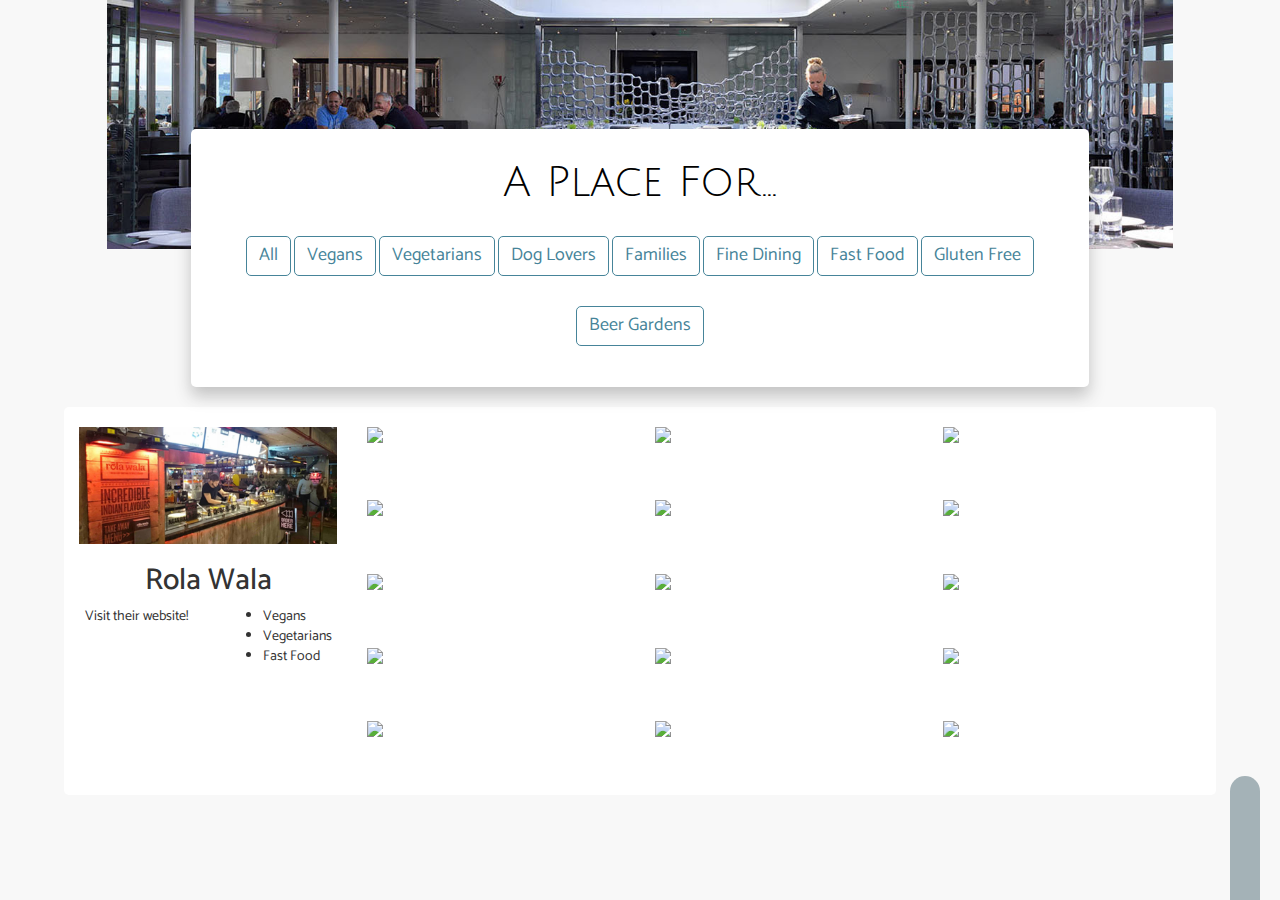
==== main/index.html @ 4780c913 "fitler added to home page, images and styles" ====
<!DOCTYPE html>
<html>

<head>
  <title>Index</title>
  <meta charset="utf-8">
  <meta name="viewport" content="width=device-width, initial-scale=1.0">
  <script src="https://code.jquery.com/jquery-3.3.1.min.js" integrity="sha256-FgpCb/KJQlLNfOu91ta32o/NMZxltwRo8QtmkMRdAu8=" crossorigin="anonymous"></script>
  <script src="https://unpkg.com/isotope-layout@3/dist/isotope.pkgd.min.js"></script>

  <link rel="stylesheet" href="https://maxcdn.bootstrapcdn.com/bootstrap/3.3.7/css/bootstrap.min.css" integrity="sha384-BVYiiSIFeK1dGmJRAkycuHAHRg32OmUcww7on3RYdg4Va+PmSTsz/K68vbdEjh4u" crossorigin="anonymous">
  <!-- Latest compiled and minified CSS -->
  <link rel="stylesheet" href="https://maxcdn.bootstrapcdn.com/bootstrap/3.3.7/css/bootstrap.min.css" integrity="sha384-BVYiiSIFeK1dGmJRAkycuHAHRg32OmUcww7on3RYdg4Va+PmSTsz/K68vbdEjh4u" crossorigin="anonymous">
  <!-- Latest compiled and minified JavaScript -->
  <script src="https://maxcdn.bootstrapcdn.com/bootstrap/3.3.7/js/bootstrap.min.js" integrity="sha384-Tc5IQib027qvyjSMfHjOMaLkfuWVxZxUPnCJA7l2mCWNIpG9mGCD8wGNIcPD7Txa" crossorigin="anonymous"></script>
  <link rel="stylesheet" href="https://use.fontawesome.com/releases/v5.0.13/css/all.css" integrity="sha384-DNOHZ68U8hZfKXOrtjWvjxusGo9WQnrNx2sqG0tfsghAvtVlRW3tvkXWZh58N9jp" crossorigin="anonymous">
  <link href="https://fonts.googleapis.com/css?family=Catamaran" rel="stylesheet">
  <link href="https://fonts.googleapis.com/css?family=Julius+Sans+One" rel="stylesheet">
  <script src="script.js"></script>
  <link rel="stylesheet" type="text/css" href="stylesheet.css">
</head>

<body>

  <div id="mySidenav" class="sidenav">
    <a href="javascript:void(0)" class="closebtn" onclick="closeNav()"><i class="fas fa-times"></i></a>
    <a href="index.html">Home</a>
    <a href="about.html">About</a>
    <a href="contact.html">Contact</a>
  </div>

  <span class="hamburger" onclick="openNav()"><i class="fas fa-bars"></i></span>

  <div class="container container-change">
    <div class="header">
      <img class="center-block header-img img-responsive" src="images/header2.jpg" alt="placeholder">
      <div class="overlay">
        <h1>A Place For...</h1>
        <div class="btn-group">
          <button id="button-styling" type="button" class="btn btn-default dropdown-toggle" data-toggle="dropdown" aria-haspopup="true" aria-expanded="false">
    Filters <span class="caret"></span>
  </button>
          <div class="dropdown-menu">
            <button class="btn btn-default filter-button" data-filter="all">All</button>
            <button class="btn btn-default filter-button" data-filter="vegans">Vegans</button>
            <button class="btn btn-default filter-button" data-filter="vegetarians">Vegetarians</button>
            <button class="btn btn-default filter-button" data-filter="dog-lovers">Dog Lovers</button>
            <button class="btn btn-default filter-button" data-filter="families">Families</button>
            <button class="btn btn-default filter-button" data-filter="fine-dining">Fine Dining</button>
            <button class="btn btn-default filter-button" data-filter="fast-food">Fast Food</button>
            <button class="btn btn-default filter-button" data-filter="gluten-free">Gluten Free</button>
            <button class="btn btn-default filter-button" data-filter="beer-gardens">Beer Gardens</button>
          </div>
        </div>
        <div class="desktop-filter">
          <button class="btn btn-default filter-button" data-filter="all">All</button>
          <button class="btn btn-default filter-button" data-filter="vegans">Vegans</button>
          <button class="btn btn-default filter-button" data-filter="vegetarians">Vegetarians</button>
          <button class="btn btn-default filter-button" data-filter="dog-lovers">Dog Lovers</button>
          <button class="btn btn-default filter-button" data-filter="families">Families</button>
          <button class="btn btn-default filter-button" data-filter="fine-dining">Fine Dining</button>
          <button class="btn btn-default filter-button" data-filter="fast-food">Fast Food</button>
          <button class="btn btn-default filter-button" data-filter="gluten-free">Gluten Free</button>
          <button class="btn btn-default filter-button" data-filter="beer-gardens">Beer Gardens</button>
        </div>
      </div>
    </div>
  </div>
  <div class="container filter-gallery">
    <div class="row">
      <br/>
      <div class="gallery_product col-lg-3 col-md-3 col-sm-4 filter vegans vegetarians fast-food">
        <img src="images/image-size-test.jpg" class="img-responsive">
        <div class="row">
          <div class="col-md-12">
            <h2 class="text-center">Rola Wala</h2>
          </div>
        </div>
        <div class="row">
          <div class="col-md-6 col-xs-6 text-center restuarant-link">
            <p>
              Visit their website!
            </p>
            <a href="#">
                <i class="fas fa-external-link-alt"></i>
              </a>
          </div>
          <div class="col-md-6 col-xs-6">
            <ul>
              <li>
                Vegans
              </li>
              <li>
                Vegetarians
              </li>
              <li>
                Fast Food
              </li>
            </ul>
          </div>
        </div>
      </div>

      <div class="gallery_product col-lg-3 col-md-3 col-sm-4 filter vegetarians">
        <img src="http://fakeimg.pl/365x365/" class="img-responsive">
      </div>

      <div class="gallery_product col-lg-3 col-md-3 col-sm-4 col-xs-12 filter dog-lovers">
        <img src="http://fakeimg.pl/365x365/" class="img-responsive">
      </div>

      <div class="gallery_product col-lg-3 col-md-3 col-sm-4 col-xs-12 filter families">
        <img src="http://fakeimg.pl/365x365/" class="img-responsive">
      </div>

      <div class="gallery_product col-lg-3 col-md-3 col-sm-4 col-xs-12 filter fine-dining">
        <img src="http://fakeimg.pl/365x365/" class="img-responsive">
      </div>

      <div class="gallery_product col-lg-3 col-md-3 col-sm-4 col-xs-12 filter fast-food">
        <img src="http://fakeimg.pl/365x365/" class="img-responsive">
      </div>

      <div class="gallery_product col-lg-3 col-md-3 col-sm-4 col-xs-12 filter gluten-free">
        <img src="http://fakeimg.pl/365x365/" class="img-responsive">
      </div>

      <div class="gallery_product col-lg-3 col-md-3 col-sm-4 col-xs-12 filter beer-gardens">
        <img src="http://fakeimg.pl/365x365/" class="img-responsive">
      </div>

      <div class="gallery_product col-lg-3 col-md-3 col-sm-4 col-xs-12 filter vegans">
        <img src="http://fakeimg.pl/365x365/" class="img-responsive">
      </div>

      <div class="gallery_product col-lg-3 col-md-3 col-sm-4 col-xs-12 filter vegetarians">
        <img src="http://fakeimg.pl/365x365/" class="img-responsive">
      </div>

      <div class="gallery_product col-lg-3 col-md-3 col-sm-4 col-xs-12 filter dog-lovers">
        <img src="http://fakeimg.pl/365x365/" class="img-responsive">
      </div>

      <div class="gallery_product col-lg-3 col-md-3 col-sm-4 col-xs-12 filter families">
        <img src="http://fakeimg.pl/365x365/" class="img-responsive">
      </div>

      <div class="gallery_product col-lg-3 col-md-3 col-sm-4 col-xs-12 filter fine-dining">
        <img src="http://fakeimg.pl/365x365/" class="img-responsive">
      </div>

      <div class="gallery_product col-lg-3 col-md-3 col-sm-4 col-xs-12 filter fast-food">
        <img src="http://fakeimg.pl/365x365/" class="img-responsive">
      </div>

      <div class="gallery_product col-lg-3 col-md-3 col-sm-4 col-xs-12 filter gluten-free">
        <img src="http://fakeimg.pl/365x365/" class="img-responsive">
      </div>

      <div class="gallery_product col-lg-3 col-md-3 col-sm-4 col-xs-12 filter beer-gardens">
        <img src="http://fakeimg.pl/365x365/" class="img-responsive">
      </div>
    </div>
  </div>
  </section>

  <footer>
    <div class="container">
      <div class="row">
        <div class="text-center">
          <a href="#" id="facebook" class="fab fa-facebook-square"></a>
          <br>
          <a href="#" id="twitter" class="fab fa-twitter-square"></a>
          <br>
          <a href="#" id="instagram" class="fab fa-instagram"></a>
        </div>
      </div>
    </div>
  </footer>

  <script>
    function openNav() {
      document.getElementById("mySidenav").style.width = "200px";
    }

    function closeNav() {
      document.getElementById("mySidenav").style.width = "0";
    }
  </script>
</body>

</html>
---- main/stylesheet.css ----
/* Slide in navigation*/

.hamburger {
  font-size: 40px;
  cursor: pointer;
  position: fixed;
  top: 30px;
  left: 30px;
  z-index: 1;
}

.sidenav {
  height: 100%;
  width: 0;
  position: fixed;
  z-index: 2;
  top: 0;
  left: 0;
  background-color: #468499;
  overflow-x: hidden;
  transition: 0.5s;
  padding-top: 60px;
}

.sidenav a {
  padding: 8px 8px 8px 32px;
  text-decoration: none;
  font-size: 25px;
  color: white;
  display: block;
  transition: 0.3s;
}

.sidenav a:hover {
  color: #f1f1f1;
}

.sidenav .closebtn {
  position: absolute;
  top: 0;
  right: 25px;
  font-size: 36px;
  margin-left: 50px;
}

@media screen and (max-height: 450px) {
  .sidenav {
    padding-top: 15px;
  }
  .sidenav a {
    font-size: 18px;
  }
}

/* Slide in navigation*/

/* Header */

.header img {
  width: 95%;
  height: auto;
}

.header h1 {
  font-size: 3em;
  font-family: 'Julius Sans One', sans-serif;
}

.header {
  position: relative;
  text-align: center;
}

.overlay {
  position: relative;
  bottom: 120px;
  left: 0;
  right: 0;
  margin: auto;
  background-color: white;
  width: 80%;
  max-width: 100%;
  padding: 1% 0;
  border-radius: 5px;
  -webkit-box-shadow: 0px 9px 16px 0px rgba(50, 50, 50, 0.27);
  -moz-box-shadow: 0px 9px 16px 0px rgba(50, 50, 50, 0.27);
  box-shadow: 0px 9px 16px 0px rgba(50, 50, 50, 0.27);
}

/* .dropbtn {
  display: none;
} */

/* Header */

/* Footer */

footer a {
  font-size: 28px;
  color: white;
  padding: 5px;
}

footer #facebook:hover {
  color: #3B5998;
  text-decoration: none;
}

footer #twitter:hover {
  color: #1dcaff;
  text-decoration: none;
}

footer #instagram:hover {
  color: #8a3ab9;
  text-decoration: none;
}

footer {
  padding-top: 4px;
  position: fixed;
  right: 20px;
  margin: auto;
  bottom: 0;
  /* width: 40px; */
  background-color: #a4b2b7;
  color: white;
  text-align: center;
  border-top-left-radius: 50px;
  border-top-right-radius: 50px;
  ;
}

/* Footer */

* {
  font-family: 'Catamaran', sans-serif;
}

body {
  background-color: #f8f8f8;
}

.filter-gallery {
  background-color: white;
}

h1 {
  color: black;
}

/* Filter system */

.filter-gallery {
  margin-top: -100px;
  border-radius: 5px;
}

.filter-button {
  font-size: 18px;
  border: 1px solid #468499;
  border-radius: 5px;
  text-align: center;
  color: #468499;
  margin-bottom: 30px;
}

.filter-button:hover {
  font-size: 18px;
  border: 1px solid #468499;
  border-radius: 5px;
  text-align: center;
  color: #ffffff;
  background-color: #468499;
}

.btn-default:active .filter-button:active {
  background-color: #468499;
  color: white;
}

.port-image {
  width: 100%;
}

.gallery_product {
  margin-bottom: 5%;
}

.restuarant-link i {
  font-size: 30px;
}

.restuarant-link i {
  color: #468499;
}

/* Filter system */

.container {
  width: 90% !important;
}

.dropdown-toggle, .dropdown-menu {
  display: none;
}

/* Media Queries */

@media only screen and (max-width: 950px) {
  .header img {
    display: none;
  }
  .hamburger{
    color:  #468499;
  }
  .overlay {
    width: 100%;
    display: block;
    bottom: 0;
    padding: 0;
    padding-top: 1%;
  }
  .container-change {
    width: 100% !important;
    margin: 0;
    padding: 0;
  }
  .filter-gallery {
    margin-top: 0;
  }
  .desktop-filter {
    display: none;
  }
  .dropdown-toggle {
    display: block;
  }
  .dropdown-menu {
    position: absolute;
    top: 100%;
    z-index: 1000;
    display: none;
    float: left;
    width: 100%;
    padding: 5px 0;
    font-size: 14px;
    text-align: left;
    list-style: none;
    background-color: #fff;
    -webkit-background-clip: padding-box;
    background-clip: padding-box;
    border-radius: 4px;

  }
}
  /* Media Queries */
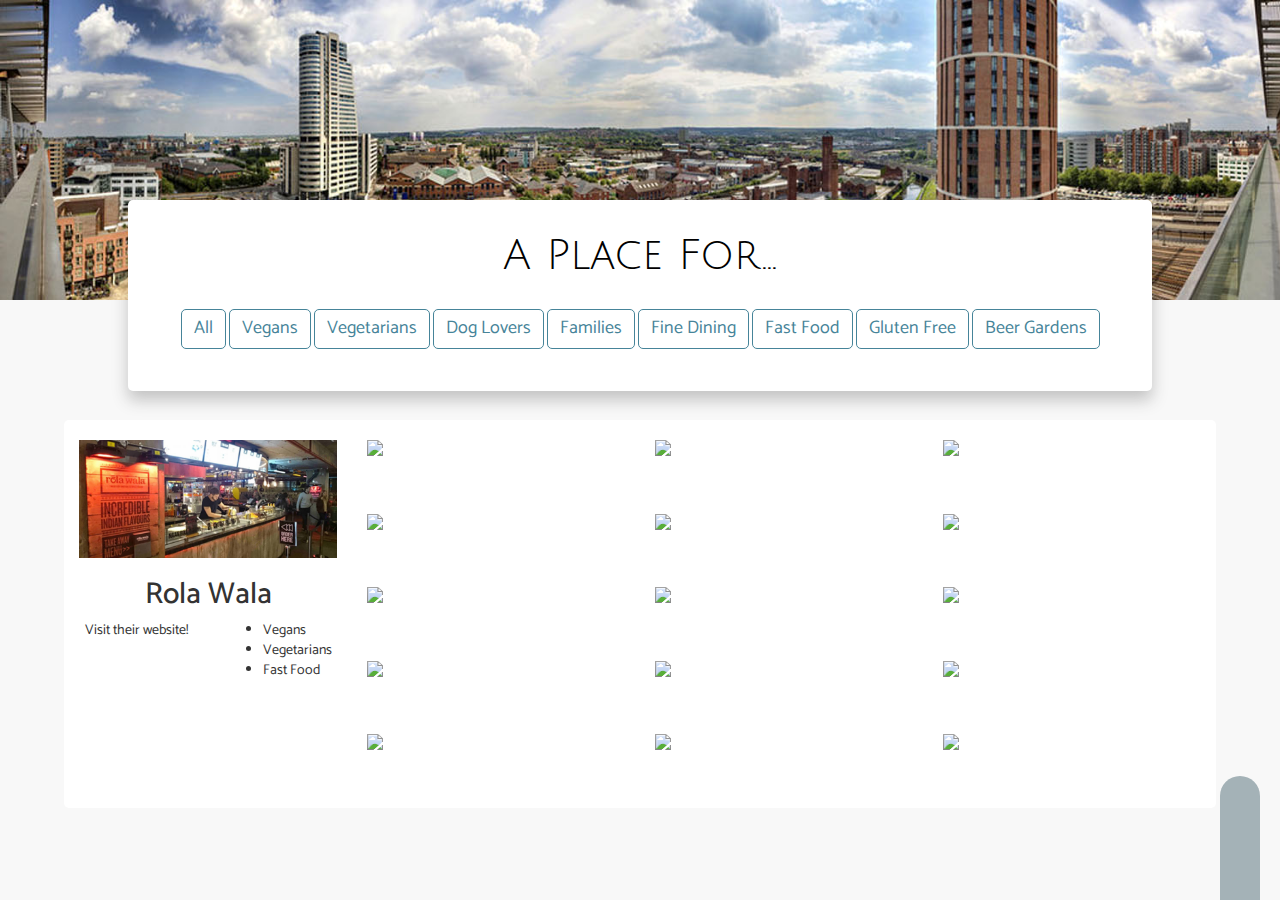
==== commit 78569d09: "contact page changes and header change" ====
--- a/main/index.html
+++ b/main/index.html
@@ -6,8 +6,6 @@
   <meta charset="utf-8">
   <meta name="viewport" content="width=device-width, initial-scale=1.0">
   <script src="https://code.jquery.com/jquery-3.3.1.min.js" integrity="sha256-FgpCb/KJQlLNfOu91ta32o/NMZxltwRo8QtmkMRdAu8=" crossorigin="anonymous"></script>
-  <script src="https://unpkg.com/isotope-layout@3/dist/isotope.pkgd.min.js"></script>
-
   <link rel="stylesheet" href="https://maxcdn.bootstrapcdn.com/bootstrap/3.3.7/css/bootstrap.min.css" integrity="sha384-BVYiiSIFeK1dGmJRAkycuHAHRg32OmUcww7on3RYdg4Va+PmSTsz/K68vbdEjh4u" crossorigin="anonymous">
   <!-- Latest compiled and minified CSS -->
   <link rel="stylesheet" href="https://maxcdn.bootstrapcdn.com/bootstrap/3.3.7/css/bootstrap.min.css" integrity="sha384-BVYiiSIFeK1dGmJRAkycuHAHRg32OmUcww7on3RYdg4Va+PmSTsz/K68vbdEjh4u" crossorigin="anonymous">
@@ -31,9 +29,8 @@
 
   <span class="hamburger" onclick="openNav()"><i class="fas fa-bars"></i></span>
 
-  <div class="container container-change">
     <div class="header">
-      <img class="center-block header-img img-responsive" src="images/header2.jpg" alt="placeholder">
+      <!-- <img class="center-block header-img img-responsive" src="images/header.jpg" alt="placeholder"> -->
       <div class="overlay">
         <h1>A Place For...</h1>
         <div class="btn-group">
@@ -65,8 +62,8 @@
         </div>
       </div>
     </div>
-  </div>
-  <div class="container filter-gallery">
+
+  <div class="container filter-gallery container-main">
     <div class="row">
       <br/>
       <div class="gallery_product col-lg-3 col-md-3 col-sm-4 filter vegans vegetarians fast-food">
--- a/main/stylesheet.css
+++ b/main/stylesheet.css
@@ -7,6 +7,7 @@
   top: 30px;
   left: 30px;
   z-index: 1;
+  color: white;
 }
 
 .sidenav {
@@ -52,14 +53,18 @@
   }
 }
 
+.dropdown-toggle, .dropdown-menu {
+  display: none;
+}
+
 /* Slide in navigation*/
 
 /* Header */
 
-.header img {
-  width: 95%;
+/* .header img {
+  width: 100%;
   height: auto;
-}
+} */
 
 .header h1 {
   font-size: 3em;
@@ -69,11 +74,15 @@
 .header {
   position: relative;
   text-align: center;
+  background-image: url("images/header.jpg");
+  background-repeat: no-repeat;
+  background-size: cover;
+  height: 300px;
 }
 
 .overlay {
   position: relative;
-  bottom: 120px;
+  top: 200px;
   left: 0;
   right: 0;
   margin: auto;
@@ -122,7 +131,7 @@
   right: 20px;
   margin: auto;
   bottom: 0;
-  /* width: 40px; */
+  width: 40px !important;
   background-color: #a4b2b7;
   color: white;
   text-align: center;
@@ -141,19 +150,16 @@
   background-color: #f8f8f8;
 }
 
-.filter-gallery {
-  background-color: white;
-}
-
 h1 {
   color: black;
 }
 
 /* Filter system */
 
-.filter-gallery {
-  margin-top: -100px;
-  border-radius: 5px;
+.container-main {
+  margin-top: 120px;
+  border-radius: 5px;
+    background-color: white;
 }
 
 .filter-button {
@@ -201,23 +207,51 @@
   width: 90% !important;
 }
 
-.dropdown-toggle, .dropdown-menu {
-  display: none;
-}
+/*  contact page */
+.map-container {
+	height: 0;
+	overflow: hidden;
+	padding-bottom: 60%; /* aspect ratio */
+	position: relative;
+}
+
+.googlemap {
+	border: 0;
+	height: 100%;
+	left: 0;
+	position: absolute;
+	top: 0;
+	width: 100%;
+}
+
+.contact-details .fas {
+  font-size: 5em;
+  color: #468499;
+}
+
+.contact-details p{
+  font-size: 1.5em;
+}
+/* contact page */
 
 /* Media Queries */
 
 @media only screen and (max-width: 950px) {
-  .header img {
-    display: none;
-  }
-  .hamburger{
-    color:  #468499;
-  }
+  .container-main {
+    margin-top: -150px;
+    border-radius: 5px;
+  }
+  .hamburger {
+    color: #468499;
+  }
+  .header {
+   background-image: none;
+   }
   .overlay {
     width: 100%;
     display: block;
     bottom: 0;
+    top: 0;
     padding: 0;
     padding-top: 1%;
   }
@@ -225,9 +259,6 @@
     width: 100% !important;
     margin: 0;
     padding: 0;
-  }
-  .filter-gallery {
-    margin-top: 0;
   }
   .desktop-filter {
     display: none;
@@ -253,4 +284,10 @@
 
   }
 }
+
+.container-change {
+  width: 100% !important;
+  margin: 0;
+  padding: 0;
+}
   /* Media Queries */
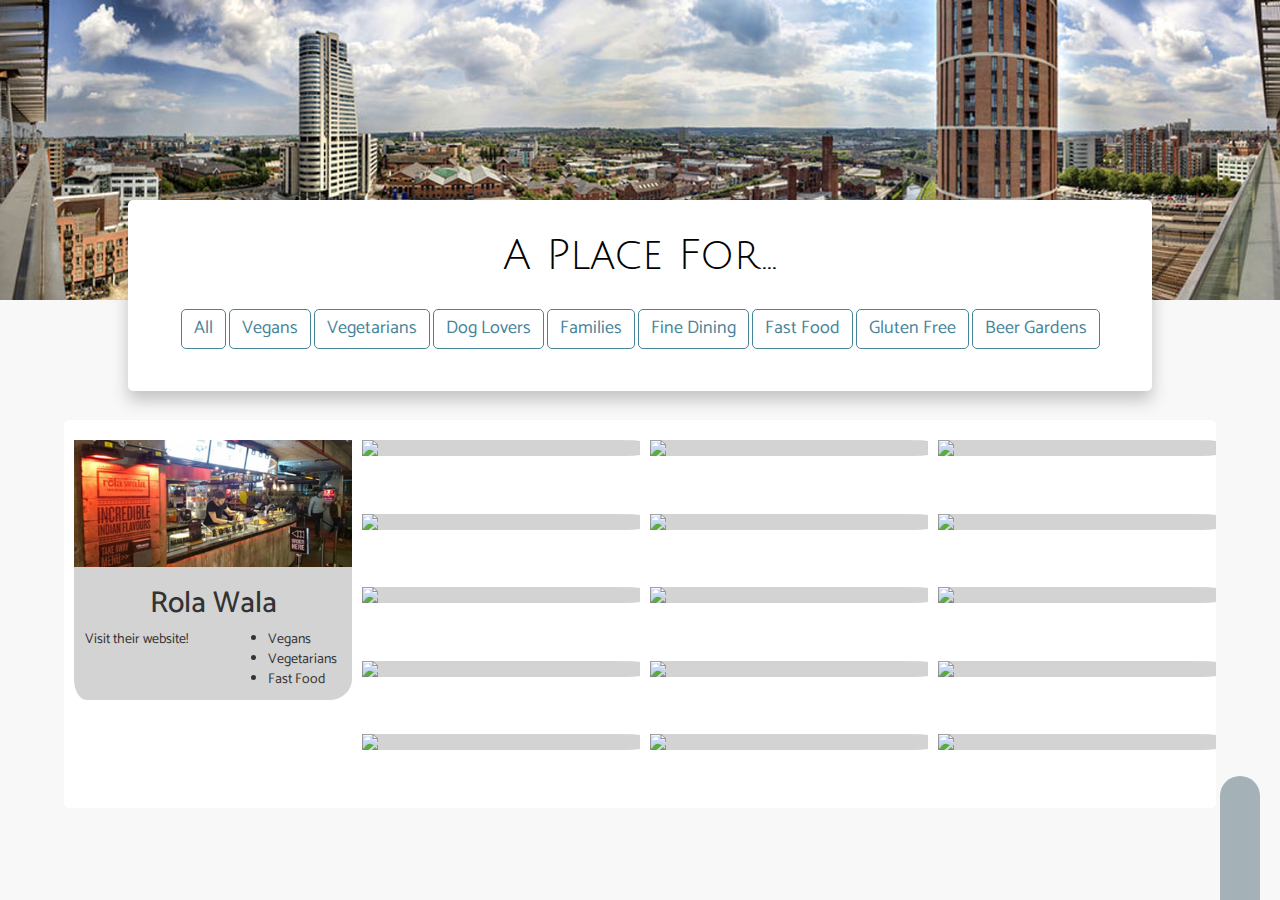
==== commit 28f035ec: "semantic HTML, styles add, js moved" ====
--- a/main/index.html
+++ b/main/index.html
@@ -20,23 +20,26 @@
 
 <body>
 
-  <div id="mySidenav" class="sidenav">
-    <a href="javascript:void(0)" class="closebtn" onclick="closeNav()"><i class="fas fa-times"></i></a>
-    <a href="index.html">Home</a>
-    <a href="about.html">About</a>
-    <a href="contact.html">Contact</a>
-  </div>
+  <nav>
+    <div id="mySidenav" class="sidenav">
+      <a href="javascript:void(0)" class="closebtn" onclick="closeNav()"><i class="fas fa-times"></i></a>
+      <a href="index.html">Home</a>
+      <a href="about.html">About</a>
+      <a href="contact.html">Contact</a>
+    </div>
 
-  <span class="hamburger" onclick="openNav()"><i class="fas fa-bars"></i></span>
+    <span class="hamburger" onclick="openNav()"><i class="fas fa-bars"></i></span>
+  </nav>
 
+<header>
     <div class="header">
       <!-- <img class="center-block header-img img-responsive" src="images/header.jpg" alt="placeholder"> -->
       <div class="overlay">
         <h1>A Place For...</h1>
-        <div class="btn-group">
+        <div class="btn-group" id="btn-override">
           <button id="button-styling" type="button" class="btn btn-default dropdown-toggle" data-toggle="dropdown" aria-haspopup="true" aria-expanded="false">
     Filters <span class="caret"></span>
-  </button>
+          </button>
           <div class="dropdown-menu">
             <button class="btn btn-default filter-button" data-filter="all">All</button>
             <button class="btn btn-default filter-button" data-filter="vegans">Vegans</button>
@@ -62,7 +65,9 @@
         </div>
       </div>
     </div>
+  </header>
 
+  <section>
   <div class="container filter-gallery container-main">
     <div class="row">
       <br/>
@@ -175,15 +180,6 @@
     </div>
   </footer>
 
-  <script>
-    function openNav() {
-      document.getElementById("mySidenav").style.width = "200px";
-    }
-
-    function closeNav() {
-      document.getElementById("mySidenav").style.width = "0";
-    }
-  </script>
 </body>
 
 </html>
--- a/main/stylesheet.css
+++ b/main/stylesheet.css
@@ -4,8 +4,8 @@
   font-size: 40px;
   cursor: pointer;
   position: fixed;
-  top: 30px;
-  left: 30px;
+  top: 40px;
+  left: 40px;
   z-index: 1;
   color: white;
 }
@@ -60,11 +60,6 @@
 /* Slide in navigation*/
 
 /* Header */
-
-/* .header img {
-  width: 100%;
-  height: auto;
-} */
 
 .header h1 {
   font-size: 3em;
@@ -96,9 +91,9 @@
   box-shadow: 0px 9px 16px 0px rgba(50, 50, 50, 0.27);
 }
 
-/* .dropbtn {
-  display: none;
-} */
+#btn-override{
+  position: static;
+}
 
 /* Header */
 
@@ -141,6 +136,11 @@
 }
 
 /* Footer */
+.container-change {
+  width: 100% !important;
+  margin: 0;
+  padding: 0;
+}
 
 * {
   font-family: 'Catamaran', sans-serif;
@@ -155,11 +155,29 @@
 }
 
 /* Filter system */
+
+.filter-gallery .row div {
+  border-radius: 8%;
+}
+
+.filter-gallery .gallery_product {
+  padding: 0;
+  margin-left: 0;
+  margin-right: 0;
+  border-left: 10px solid white;
+  background-color: #d3d3d3;
+}
+
+/* .filter-gallery .row.
+, .filter-gallery {
+  margin: 0;
+} */
 
 .container-main {
   margin-top: 120px;
   border-radius: 5px;
     background-color: white;
+    display: relative;
 }
 
 .filter-button {
@@ -191,6 +209,7 @@
 
 .gallery_product {
   margin-bottom: 5%;
+
 }
 
 .restuarant-link i {
@@ -238,11 +257,12 @@
 
 @media only screen and (max-width: 950px) {
   .container-main {
-    margin-top: -150px;
+    margin-top: -160px;
     border-radius: 5px;
   }
   .hamburger {
     color: #468499;
+    background-color: #fff;
   }
   .header {
    background-image: none;
@@ -285,9 +305,14 @@
   }
 }
 
-.container-change {
-  width: 100% !important;
-  margin: 0;
-  padding: 0;
-}
+@media only screen and (max-width: 410px) {
+  .header h1 {
+    font-size: 2em;
+  }
+  .hamburger {
+    top: 3.5%;
+    left: 5%;
+  }
+}
+
   /* Media Queries */
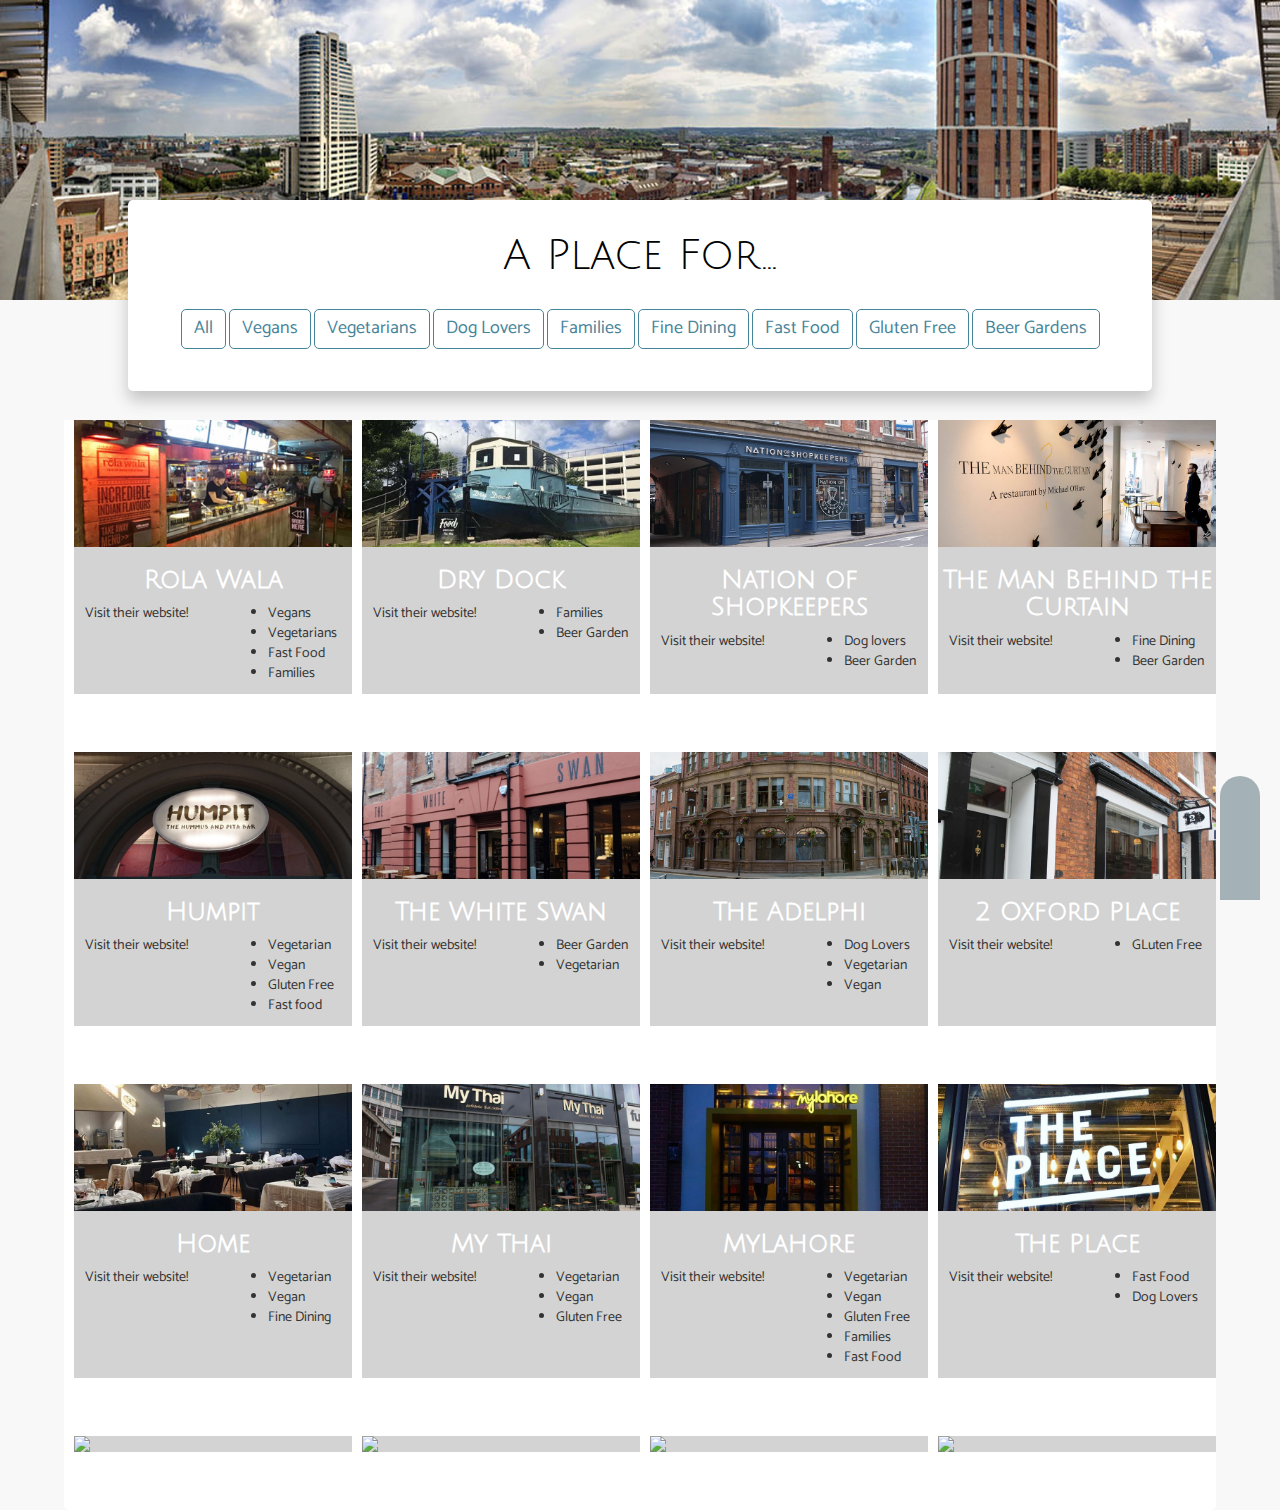
==== commit 853d96d5: "more content added to index filter and styles" ====
--- a/main/index.html
+++ b/main/index.html
@@ -40,7 +40,7 @@
           <button id="button-styling" type="button" class="btn btn-default dropdown-toggle" data-toggle="dropdown" aria-haspopup="true" aria-expanded="false">
     Filters <span class="caret"></span>
           </button>
-          <div class="dropdown-menu">
+          <div class="dropdown-menu text-center">
             <button class="btn btn-default filter-button" data-filter="all">All</button>
             <button class="btn btn-default filter-button" data-filter="vegans">Vegans</button>
             <button class="btn btn-default filter-button" data-filter="vegetarians">Vegetarians</button>
@@ -71,7 +71,7 @@
   <div class="container filter-gallery container-main">
     <div class="row">
       <br/>
-      <div class="gallery_product col-lg-3 col-md-3 col-sm-4 filter vegans vegetarians fast-food">
+      <div class="gallery_product col-lg-3 col-md-3 col-sm-4 filter vegans vegetarians fast-food families">
         <img src="images/image-size-test.jpg" class="img-responsive">
         <div class="row">
           <div class="col-md-12">
@@ -98,53 +98,352 @@
               <li>
                 Fast Food
               </li>
-            </ul>
-          </div>
-        </div>
-      </div>
-
-      <div class="gallery_product col-lg-3 col-md-3 col-sm-4 filter vegetarians">
-        <img src="http://fakeimg.pl/365x365/" class="img-responsive">
-      </div>
-
-      <div class="gallery_product col-lg-3 col-md-3 col-sm-4 col-xs-12 filter dog-lovers">
-        <img src="http://fakeimg.pl/365x365/" class="img-responsive">
-      </div>
-
-      <div class="gallery_product col-lg-3 col-md-3 col-sm-4 col-xs-12 filter families">
-        <img src="http://fakeimg.pl/365x365/" class="img-responsive">
+              <li>
+                Families
+              </li>
+            </ul>
+          </div>
+        </div>
+      </div>
+
+      <div class="gallery_product col-lg-3 col-md-3 col-sm-4 filter families beer-gardens">
+        <img src="images/dry-dock.jpg" class="img-responsive">
+        <div class="row">
+          <div class="col-md-12">
+            <h2 class="text-center">Dry Dock</h2>
+          </div>
+        </div>
+        <div class="row">
+          <div class="col-md-6 col-xs-6 text-center restuarant-link">
+            <p>
+              Visit their website!
+            </p>
+            <a href="#">
+                <i class="fas fa-external-link-alt"></i>
+              </a>
+          </div>
+          <div class="col-md-6 col-xs-6">
+            <ul>
+              <li>
+                Families
+              </li>
+              <li>
+                Beer Garden
+              </li>
+            </ul>
+          </div>
+        </div>
+      </div>
+
+      <div class="gallery_product col-lg-3 col-md-3 col-sm-4 col-xs-12 filter dog-lovers beer-gardens">
+        <img src="images/nation.jpg" class="img-responsive">
+        <div class="row">
+          <div class="col-md-12">
+            <h2 class="text-center">Nation of Shopkeepers</h2>
+          </div>
+        </div>
+        <div class="row">
+          <div class="col-md-6 col-xs-6 text-center restuarant-link">
+            <p>
+              Visit their website!
+            </p>
+            <a href="#">
+                <i class="fas fa-external-link-alt"></i>
+              </a>
+          </div>
+          <div class="col-md-6 col-xs-6">
+            <ul>
+              <li>
+                Dog lovers
+              </li>
+              <li>
+                Beer Garden
+              </li>
+            </ul>
+          </div>
+        </div>
       </div>
 
       <div class="gallery_product col-lg-3 col-md-3 col-sm-4 col-xs-12 filter fine-dining">
-        <img src="http://fakeimg.pl/365x365/" class="img-responsive">
-      </div>
-
-      <div class="gallery_product col-lg-3 col-md-3 col-sm-4 col-xs-12 filter fast-food">
-        <img src="http://fakeimg.pl/365x365/" class="img-responsive">
+        <img src="images/man-curtain.jpg" class="img-responsive">
+        <div class="row">
+          <div class="col-md-12">
+            <h2 class="text-center">The Man Behind the Curtain</h2>
+          </div>
+        </div>
+        <div class="row">
+          <div class="col-md-6 col-xs-6 text-center restuarant-link">
+            <p>
+              Visit their website!
+            </p>
+            <a href="#">
+                <i class="fas fa-external-link-alt"></i>
+              </a>
+          </div>
+          <div class="col-md-6 col-xs-6">
+            <ul>
+              <li>
+                Fine Dining
+              </li>
+              <li>
+                Beer Garden
+              </li>
+            </ul>
+          </div>
+        </div>
+      </div>
+
+      <div class="gallery_product col-lg-3 col-md-3 col-sm-4 col-xs-12 filter fast-food vegetarians vegans gluten-free">
+        <img src="images/humpit.jpg" class="img-responsive">
+        <div class="row">
+          <div class="col-md-12">
+            <h2 class="text-center">Humpit</h2>
+          </div>
+        </div>
+        <div class="row">
+          <div class="col-md-6 col-xs-6 text-center restuarant-link">
+            <p>
+              Visit their website!
+            </p>
+            <a href="#">
+                <i class="fas fa-external-link-alt"></i>
+              </a>
+          </div>
+          <div class="col-md-6 col-xs-6">
+            <ul>
+              <li>
+                Vegetarian
+              </li>
+              <li>
+                Vegan
+              </li>
+              <li>
+                Gluten Free
+              </li>
+              <li>
+                Fast food
+              </li>
+            </ul>
+          </div>
+        </div>
+      </div>
+
+      <div class="gallery_product col-lg-3 col-md-3 col-sm-4 col-xs-12 filter beer-gardens vegetarians">
+        <img src="images/white-swan.jpg" class="img-responsive">
+        <div class="row">
+          <div class="col-md-12">
+            <h2 class="text-center">The White Swan</h2>
+          </div>
+        </div>
+        <div class="row">
+          <div class="col-md-6 col-xs-6 text-center restuarant-link">
+            <p>
+              Visit their website!
+            </p>
+            <a href="#">
+                <i class="fas fa-external-link-alt"></i>
+              </a>
+          </div>
+          <div class="col-md-6 col-xs-6">
+            <ul>
+              <li>
+                Beer Garden
+              </li>
+              <li>
+                Vegetarian
+              </li>
+            </ul>
+          </div>
+        </div>
+      </div>
+
+      <div class="gallery_product col-lg-3 col-md-3 col-sm-4 col-xs-12 filter dog-lovers vegetarians vegans">
+        <img src="images/adelphi.jpg" class="img-responsive">
+        <div class="row">
+          <div class="col-md-12">
+            <h2 class="text-center">The Adelphi</h2>
+          </div>
+        </div>
+        <div class="row">
+          <div class="col-md-6 col-xs-6 text-center restuarant-link">
+            <p>
+              Visit their website!
+            </p>
+            <a href="#">
+                <i class="fas fa-external-link-alt"></i>
+              </a>
+          </div>
+          <div class="col-md-6 col-xs-6">
+            <ul>
+              <li>
+                Dog Lovers
+              </li>
+              <li>
+                Vegetarian
+              </li>
+              <li>
+                Vegan
+              </li>
+            </ul>
+          </div>
+        </div>
       </div>
 
       <div class="gallery_product col-lg-3 col-md-3 col-sm-4 col-xs-12 filter gluten-free">
-        <img src="http://fakeimg.pl/365x365/" class="img-responsive">
-      </div>
-
-      <div class="gallery_product col-lg-3 col-md-3 col-sm-4 col-xs-12 filter beer-gardens">
-        <img src="http://fakeimg.pl/365x365/" class="img-responsive">
-      </div>
-
-      <div class="gallery_product col-lg-3 col-md-3 col-sm-4 col-xs-12 filter vegans">
-        <img src="http://fakeimg.pl/365x365/" class="img-responsive">
-      </div>
-
-      <div class="gallery_product col-lg-3 col-md-3 col-sm-4 col-xs-12 filter vegetarians">
-        <img src="http://fakeimg.pl/365x365/" class="img-responsive">
-      </div>
-
-      <div class="gallery_product col-lg-3 col-md-3 col-sm-4 col-xs-12 filter dog-lovers">
-        <img src="http://fakeimg.pl/365x365/" class="img-responsive">
-      </div>
-
-      <div class="gallery_product col-lg-3 col-md-3 col-sm-4 col-xs-12 filter families">
-        <img src="http://fakeimg.pl/365x365/" class="img-responsive">
+        <img src="images/oxford-place.jpg" class="img-responsive">
+        <div class="row">
+          <div class="col-md-12">
+            <h2 class="text-center">2 Oxford Place</h2>
+          </div>
+        </div>
+        <div class="row">
+          <div class="col-md-6 col-xs-6 text-center restuarant-link">
+            <p>
+              Visit their website!
+            </p>
+            <a href="#">
+                <i class="fas fa-external-link-alt"></i>
+              </a>
+          </div>
+          <div class="col-md-6 col-xs-6">
+            <ul>
+              <li>
+                GLuten Free
+              </li>
+            </ul>
+          </div>
+        </div>
+      </div>
+
+      <div class="gallery_product col-lg-3 col-md-3 col-sm-4 col-xs-12 filter vegans vegetarians fine-dining">
+        <img src="images/home.jpg" class="img-responsive">
+        <div class="row">
+          <div class="col-md-12">
+            <h2 class="text-center">Home</h2>
+          </div>
+        </div>
+        <div class="row">
+          <div class="col-md-6 col-xs-6 text-center restuarant-link">
+            <p>
+              Visit their website!
+            </p>
+            <a href="#">
+                <i class="fas fa-external-link-alt"></i>
+              </a>
+          </div>
+          <div class="col-md-6 col-xs-6">
+            <ul>
+              <li>
+                Vegetarian
+              </li>
+              <li>
+                Vegan
+              </li>
+              <li>
+                Fine Dining
+              </li>
+            </ul>
+          </div>
+        </div>
+      </div>
+
+      <div class="gallery_product col-lg-3 col-md-3 col-sm-4 col-xs-12 filter vegetarians vegans gluten-free">
+        <img src="images/my-thai.jpg" class="img-responsive">
+        <div class="row">
+          <div class="col-md-12">
+            <h2 class="text-center">My Thai</h2>
+          </div>
+        </div>
+        <div class="row">
+          <div class="col-md-6 col-xs-6 text-center restuarant-link">
+            <p>
+              Visit their website!
+            </p>
+            <a href="#">
+                <i class="fas fa-external-link-alt"></i>
+              </a>
+          </div>
+          <div class="col-md-6 col-xs-6">
+            <ul>
+              <li>
+                Vegetarian
+              </li>
+              <li>
+                Vegan
+              </li>
+              <li>
+                Gluten Free
+              </li>
+            </ul>
+          </div>
+        </div>
+      </div>
+
+      <div class="gallery_product col-lg-3 col-md-3 col-sm-4 col-xs-12 filter families fast-food vegans vegetarians gluten-free ">
+        <img src="images/mylahore.jpg" class="img-responsive">
+        <div class="row">
+          <div class="col-md-12">
+            <h2 class="text-center">MyLahore</h2>
+          </div>
+        </div>
+        <div class="row">
+          <div class="col-md-6 col-xs-6 text-center restuarant-link">
+            <p>
+              Visit their website!
+            </p>
+            <a href="#">
+                <i class="fas fa-external-link-alt"></i>
+              </a>
+          </div>
+          <div class="col-md-6 col-xs-6">
+            <ul>
+              <li>
+                Vegetarian
+              </li>
+              <li>
+                Vegan
+              </li>
+              <li>
+                Gluten Free
+              </li>
+              <li>
+                Families
+              </li>
+              <li>
+                Fast Food
+              </li>
+            </ul>
+          </div>
+        </div>
+      </div>
+
+      <div class="gallery_product col-lg-3 col-md-3 col-sm-4 col-xs-12 filter fast-food dog-lovers">
+        <img src="images/the-place.jpg" class="img-responsive">
+        <div class="row">
+          <div class="col-md-12">
+            <h2 class="text-center">The Place</h2>
+          </div>
+        </div>
+        <div class="row">
+          <div class="col-md-6 col-xs-6 text-center restuarant-link">
+            <p>
+              Visit their website!
+            </p>
+            <a href="#">
+                <i class="fas fa-external-link-alt"></i>
+              </a>
+          </div>
+          <div class="col-md-6 col-xs-6">
+            <ul>
+              <li>
+                Fast Food
+              </li>
+              <li>
+                Dog Lovers
+              </li>
+            </ul>
+          </div>
+        </div>
       </div>
 
       <div class="gallery_product col-lg-3 col-md-3 col-sm-4 col-xs-12 filter fine-dining">
--- a/main/stylesheet.css
+++ b/main/stylesheet.css
@@ -66,6 +66,12 @@
   font-family: 'Julius Sans One', sans-serif;
 }
 
+.gallery_product h2{
+  font-size: 1.8em;
+  font-weight: bold;
+  color: white;
+  font-family: 'Julius Sans One', sans-serif;
+}
 .header {
   position: relative;
   text-align: center;
@@ -91,7 +97,7 @@
   box-shadow: 0px 9px 16px 0px rgba(50, 50, 50, 0.27);
 }
 
-#btn-override{
+#btn-override {
   position: static;
 }
 
@@ -136,6 +142,7 @@
 }
 
 /* Footer */
+
 .container-change {
   width: 100% !important;
   margin: 0;
@@ -157,7 +164,8 @@
 /* Filter system */
 
 .filter-gallery .row div {
-  border-radius: 8%;
+  /* border-radius: 8%; */
+  /* height: 400px; */
 }
 
 .filter-gallery .gallery_product {
@@ -166,6 +174,20 @@
   margin-right: 0;
   border-left: 10px solid white;
   background-color: #d3d3d3;
+  /* min-height: 365px;
+  min-height: 365px; */
+}
+
+.row {
+  display: -webkit-box;
+  display: -webkit-flex;
+  display: -ms-flexbox;
+  display:         flex;
+  flex-wrap: wrap;
+}
+.row > [class*='col-'] {
+  display: flex;
+  flex-direction: column;
 }
 
 /* .filter-gallery .row.
@@ -176,8 +198,8 @@
 .container-main {
   margin-top: 120px;
   border-radius: 5px;
-    background-color: white;
-    display: relative;
+  background-color: white;
+  display: relative;
 }
 
 .filter-button {
@@ -209,7 +231,7 @@
 
 .gallery_product {
   margin-bottom: 5%;
-
+  max-height: 365px;
 }
 
 .restuarant-link i {
@@ -227,20 +249,22 @@
 }
 
 /*  contact page */
+
 .map-container {
-	height: 0;
-	overflow: hidden;
-	padding-bottom: 60%; /* aspect ratio */
-	position: relative;
+  height: 0;
+  overflow: hidden;
+  padding-bottom: 60%;
+  /* aspect ratio */
+  position: relative;
 }
 
 .googlemap {
-	border: 0;
-	height: 100%;
-	left: 0;
-	position: absolute;
-	top: 0;
-	width: 100%;
+  border: 0;
+  height: 100%;
+  left: 0;
+  position: absolute;
+  top: 0;
+  width: 100%;
 }
 
 .contact-details .fas {
@@ -248,9 +272,10 @@
   color: #468499;
 }
 
-.contact-details p{
+.contact-details p {
   font-size: 1.5em;
 }
+
 /* contact page */
 
 /* Media Queries */
@@ -265,8 +290,8 @@
     background-color: #fff;
   }
   .header {
-   background-image: none;
-   }
+    background-image: none;
+  }
   .overlay {
     width: 100%;
     display: block;
@@ -301,7 +326,13 @@
     -webkit-background-clip: padding-box;
     background-clip: padding-box;
     border-radius: 4px;
-
+    margin-top: -.0%;
+    border-top: none;
+    border-left: none;
+    border-right: none;
+    border-top-left-radius: 0px;
+    border-top-right-radius: 0px;
+    padding-top: 5%;
   }
 }
 
@@ -315,4 +346,4 @@
   }
 }
 
-  /* Media Queries */
+/* Media Queries */
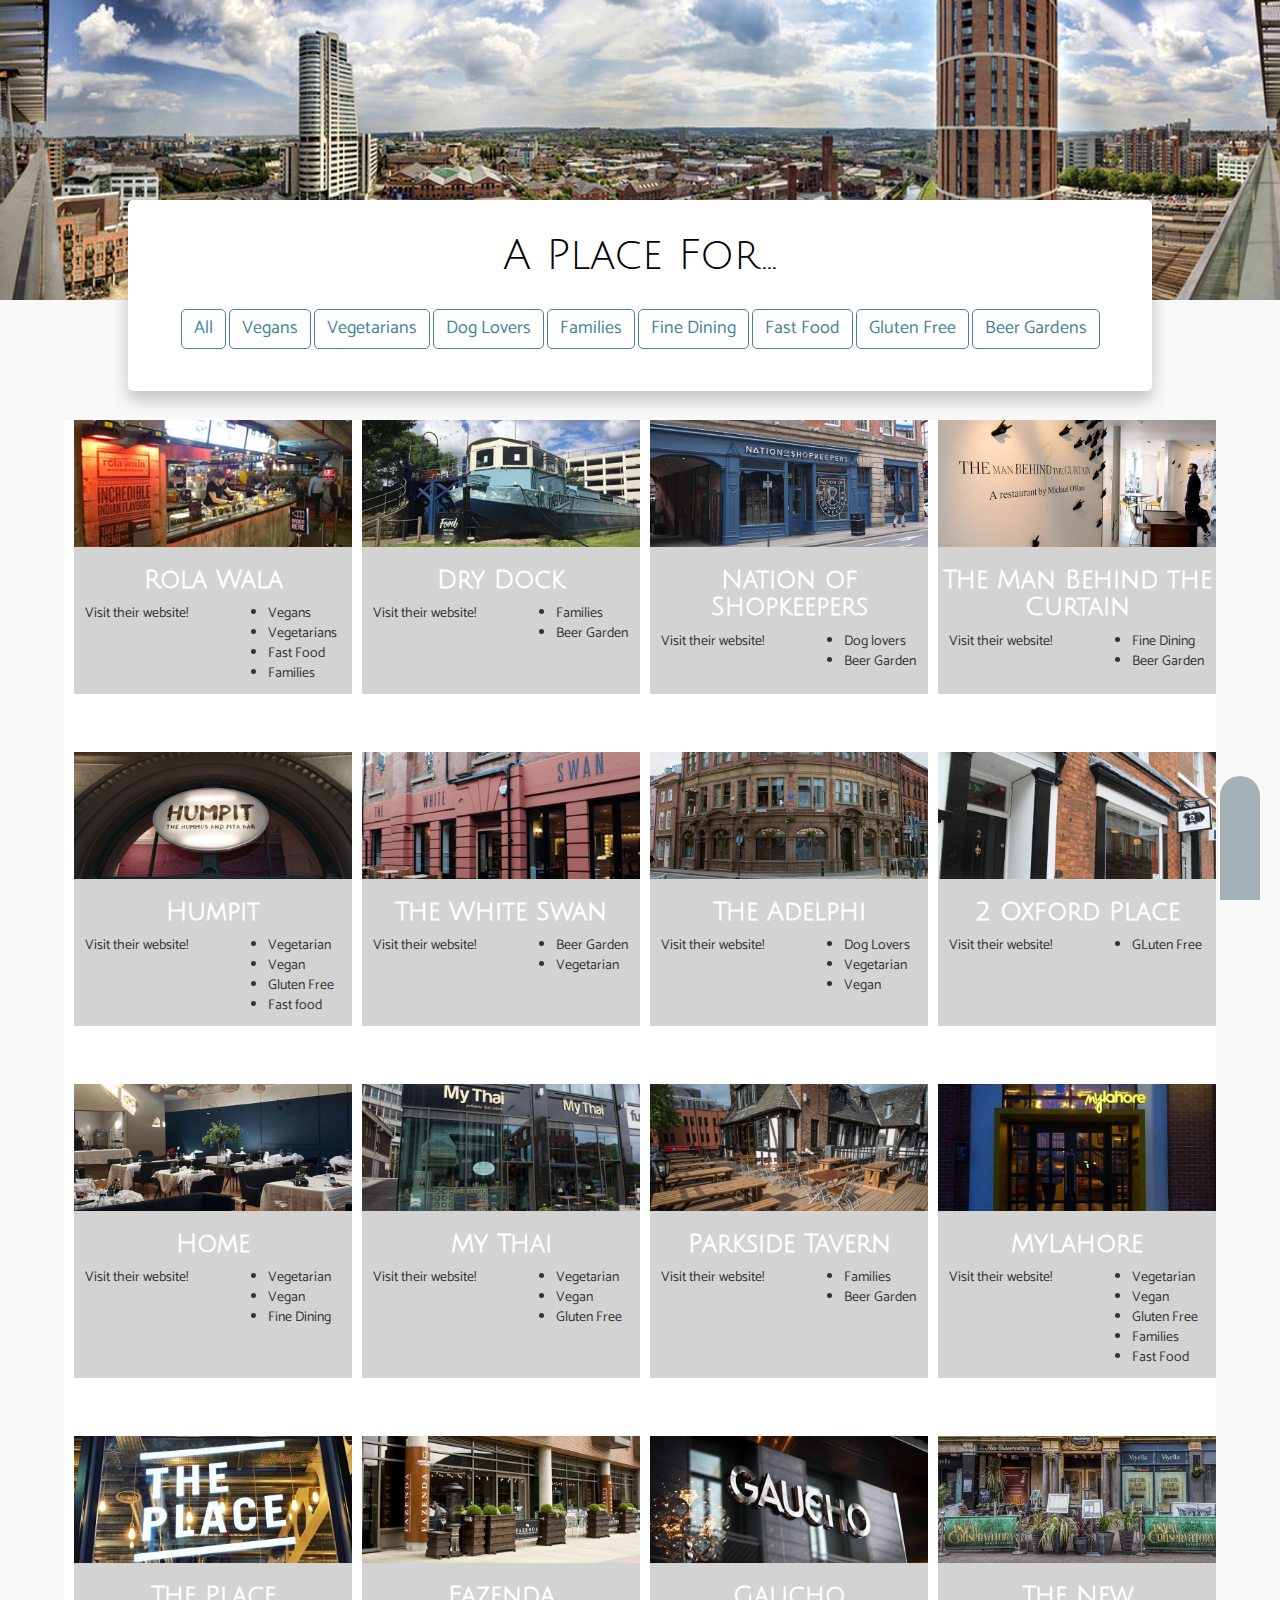
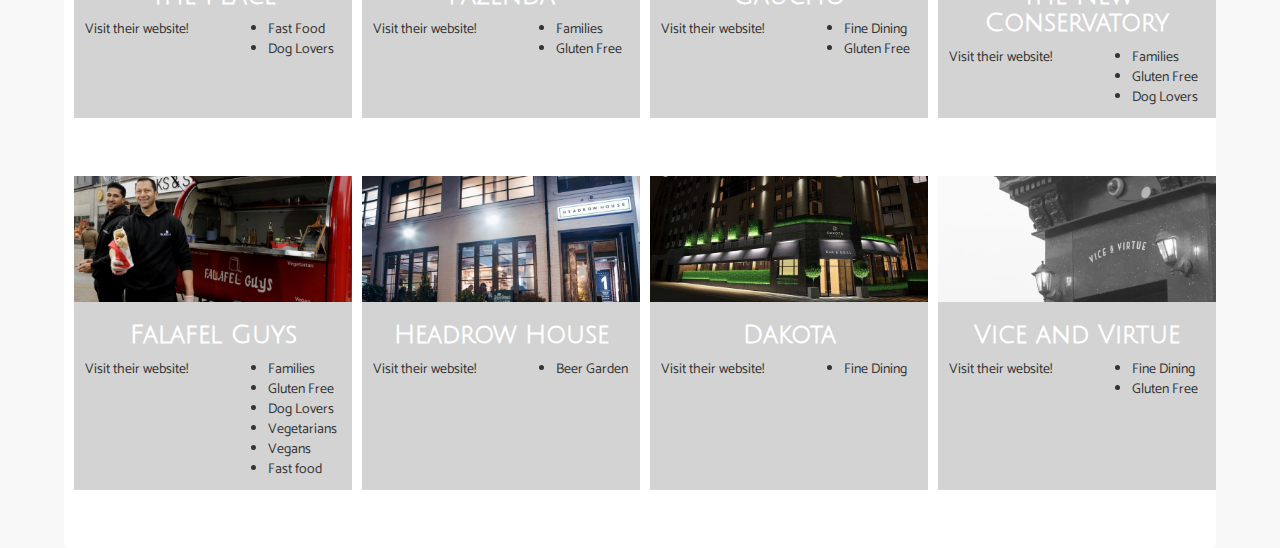
==== commit 0537c171: "more content added to index filter" ====
--- a/main/index.html
+++ b/main/index.html
@@ -379,6 +379,35 @@
         </div>
       </div>
 
+      <div class="gallery_product col-lg-3 col-md-3 col-sm-4 col-xs-12 filter families beer-gardens">
+        <img src="images/parkside.jpg" class="img-responsive">
+        <div class="row">
+          <div class="col-md-12">
+            <h2 class="text-center">Parkside Tavern</h2>
+          </div>
+        </div>
+        <div class="row">
+          <div class="col-md-6 col-xs-6 text-center restuarant-link">
+            <p>
+              Visit their website!
+            </p>
+            <a href="#">
+                <i class="fas fa-external-link-alt"></i>
+              </a>
+          </div>
+          <div class="col-md-6 col-xs-6">
+            <ul>
+              <li>
+                Families
+              </li>
+              <li>
+                Beer Garden
+              </li>
+            </ul>
+          </div>
+        </div>
+      </div>
+
       <div class="gallery_product col-lg-3 col-md-3 col-sm-4 col-xs-12 filter families fast-food vegans vegetarians gluten-free ">
         <img src="images/mylahore.jpg" class="img-responsive">
         <div class="row">
@@ -446,21 +475,219 @@
         </div>
       </div>
 
+      <div class="gallery_product col-lg-3 col-md-3 col-sm-4 col-xs-12 filter families gluten-free">
+        <img src="images/fazenda.jpg" class="img-responsive">
+        <div class="row">
+          <div class="col-md-12">
+            <h2 class="text-center">Fazenda</h2>
+          </div>
+        </div>
+        <div class="row">
+          <div class="col-md-6 col-xs-6 text-center restuarant-link">
+            <p>
+              Visit their website!
+            </p>
+            <a href="#">
+                <i class="fas fa-external-link-alt"></i>
+              </a>
+          </div>
+          <div class="col-md-6 col-xs-6">
+            <ul>
+              <li>
+                Families
+              </li>
+              <li>
+                Gluten Free
+              </li>
+            </ul>
+          </div>
+        </div>
+      </div>
+
+      <div class="gallery_product col-lg-3 col-md-3 col-sm-4 col-xs-12 filter fine-dining gluten-free">
+        <img src="images/gaucho.jpg" class="img-responsive">
+        <div class="row">
+          <div class="col-md-12">
+            <h2 class="text-center">Gaucho</h2>
+          </div>
+        </div>
+        <div class="row">
+          <div class="col-md-6 col-xs-6 text-center restuarant-link">
+            <p>
+              Visit their website!
+            </p>
+            <a href="#">
+                <i class="fas fa-external-link-alt"></i>
+              </a>
+          </div>
+          <div class="col-md-6 col-xs-6">
+            <ul>
+              <li>
+                Fine Dining
+              </li>
+              <li>
+                Gluten Free
+              </li>
+            </ul>
+          </div>
+        </div>
+      </div>
+
+      <div class="gallery_product col-lg-3 col-md-3 col-sm-4 col-xs-12 filter families dog-lovers gluten-free">
+        <img src="images/new-conservatory.jpg" class="img-responsive">
+        <div class="row">
+          <div class="col-md-12">
+            <h2 class="text-center">The New Conservatory</h2>
+          </div>
+        </div>
+        <div class="row">
+          <div class="col-md-6 col-xs-6 text-center restuarant-link">
+            <p>
+              Visit their website!
+            </p>
+            <a href="#">
+                <i class="fas fa-external-link-alt"></i>
+              </a>
+          </div>
+          <div class="col-md-6 col-xs-6">
+            <ul>
+              <li>
+                Families
+              </li>
+              <li>
+                Gluten Free
+              </li>
+              <li>
+                Dog Lovers
+              </li>
+            </ul>
+          </div>
+        </div>
+      </div>
+
+      <div class="gallery_product col-lg-3 col-md-3 col-sm-4 col-xs-12 filter gluten-free fast-food vegetarians vegans families dog-lovers">
+        <img src="images/falafel.jpg" class="img-responsive">
+        <div class="row">
+          <div class="col-md-12">
+            <h2 class="text-center">Falafel Guys</h2>
+          </div>
+        </div>
+        <div class="row">
+          <div class="col-md-6 col-xs-6 text-center restuarant-link">
+            <p>
+              Visit their website!
+            </p>
+            <a href="#">
+                <i class="fas fa-external-link-alt"></i>
+              </a>
+          </div>
+          <div class="col-md-6 col-xs-6">
+            <ul>
+              <li>
+                Families
+              </li>
+              <li>
+                Gluten Free
+              </li>
+              <li>
+                Dog Lovers
+              </li>
+              <li>
+                Vegetarians
+              </li>
+              <li>
+                Vegans
+              </li>
+              <li>
+                Fast food
+              </li>
+            </ul>
+          </div>
+        </div>
+      </div>
+
+      <div class="gallery_product col-lg-3 col-md-3 col-sm-4 col-xs-12 filter beer-gardens">
+        <img src="images/headrow.jpg" class="img-responsive">
+        <div class="row">
+          <div class="col-md-12">
+            <h2 class="text-center">Headrow House</h2>
+          </div>
+        </div>
+        <div class="row">
+          <div class="col-md-6 col-xs-6 text-center restuarant-link">
+            <p>
+              Visit their website!
+            </p>
+            <a href="#">
+                <i class="fas fa-external-link-alt"></i>
+              </a>
+          </div>
+          <div class="col-md-6 col-xs-6">
+            <ul>
+              <li>
+                Beer Garden
+              </li>
+            </ul>
+          </div>
+        </div>
+      </div>
+
       <div class="gallery_product col-lg-3 col-md-3 col-sm-4 col-xs-12 filter fine-dining">
-        <img src="http://fakeimg.pl/365x365/" class="img-responsive">
-      </div>
-
-      <div class="gallery_product col-lg-3 col-md-3 col-sm-4 col-xs-12 filter fast-food">
-        <img src="http://fakeimg.pl/365x365/" class="img-responsive">
-      </div>
-
-      <div class="gallery_product col-lg-3 col-md-3 col-sm-4 col-xs-12 filter gluten-free">
-        <img src="http://fakeimg.pl/365x365/" class="img-responsive">
-      </div>
-
-      <div class="gallery_product col-lg-3 col-md-3 col-sm-4 col-xs-12 filter beer-gardens">
-        <img src="http://fakeimg.pl/365x365/" class="img-responsive">
-      </div>
+        <img src="images/dakota.jpg" class="img-responsive">
+        <div class="row">
+          <div class="col-md-12">
+            <h2 class="text-center">Dakota</h2>
+          </div>
+        </div>
+        <div class="row">
+          <div class="col-md-6 col-xs-6 text-center restuarant-link">
+            <p>
+              Visit their website!
+            </p>
+            <a href="#">
+                <i class="fas fa-external-link-alt"></i>
+              </a>
+          </div>
+          <div class="col-md-6 col-xs-6">
+            <ul>
+              <li>
+                Fine Dining
+              </li>
+            </ul>
+          </div>
+        </div>
+      </div>
+
+      <div class="gallery_product col-lg-3 col-md-3 col-sm-4 col-xs-12 filter fine-dining gluten-free">
+        <img src="images/viceandvirtue.jpg" class="img-responsive">
+        <div class="row">
+          <div class="col-md-12">
+            <h2 class="text-center">Vice and Virtue</h2>
+          </div>
+        </div>
+        <div class="row">
+          <div class="col-md-6 col-xs-6 text-center restuarant-link">
+            <p>
+              Visit their website!
+            </p>
+            <a href="#">
+                <i class="fas fa-external-link-alt"></i>
+              </a>
+          </div>
+          <div class="col-md-6 col-xs-6">
+            <ul>
+              <li>
+                Fine Dining
+              </li>
+              <li>
+                Gluten Free
+              </li>
+            </ul>
+          </div>
+        </div>
+      </div>
+
+
     </div>
   </div>
   </section>
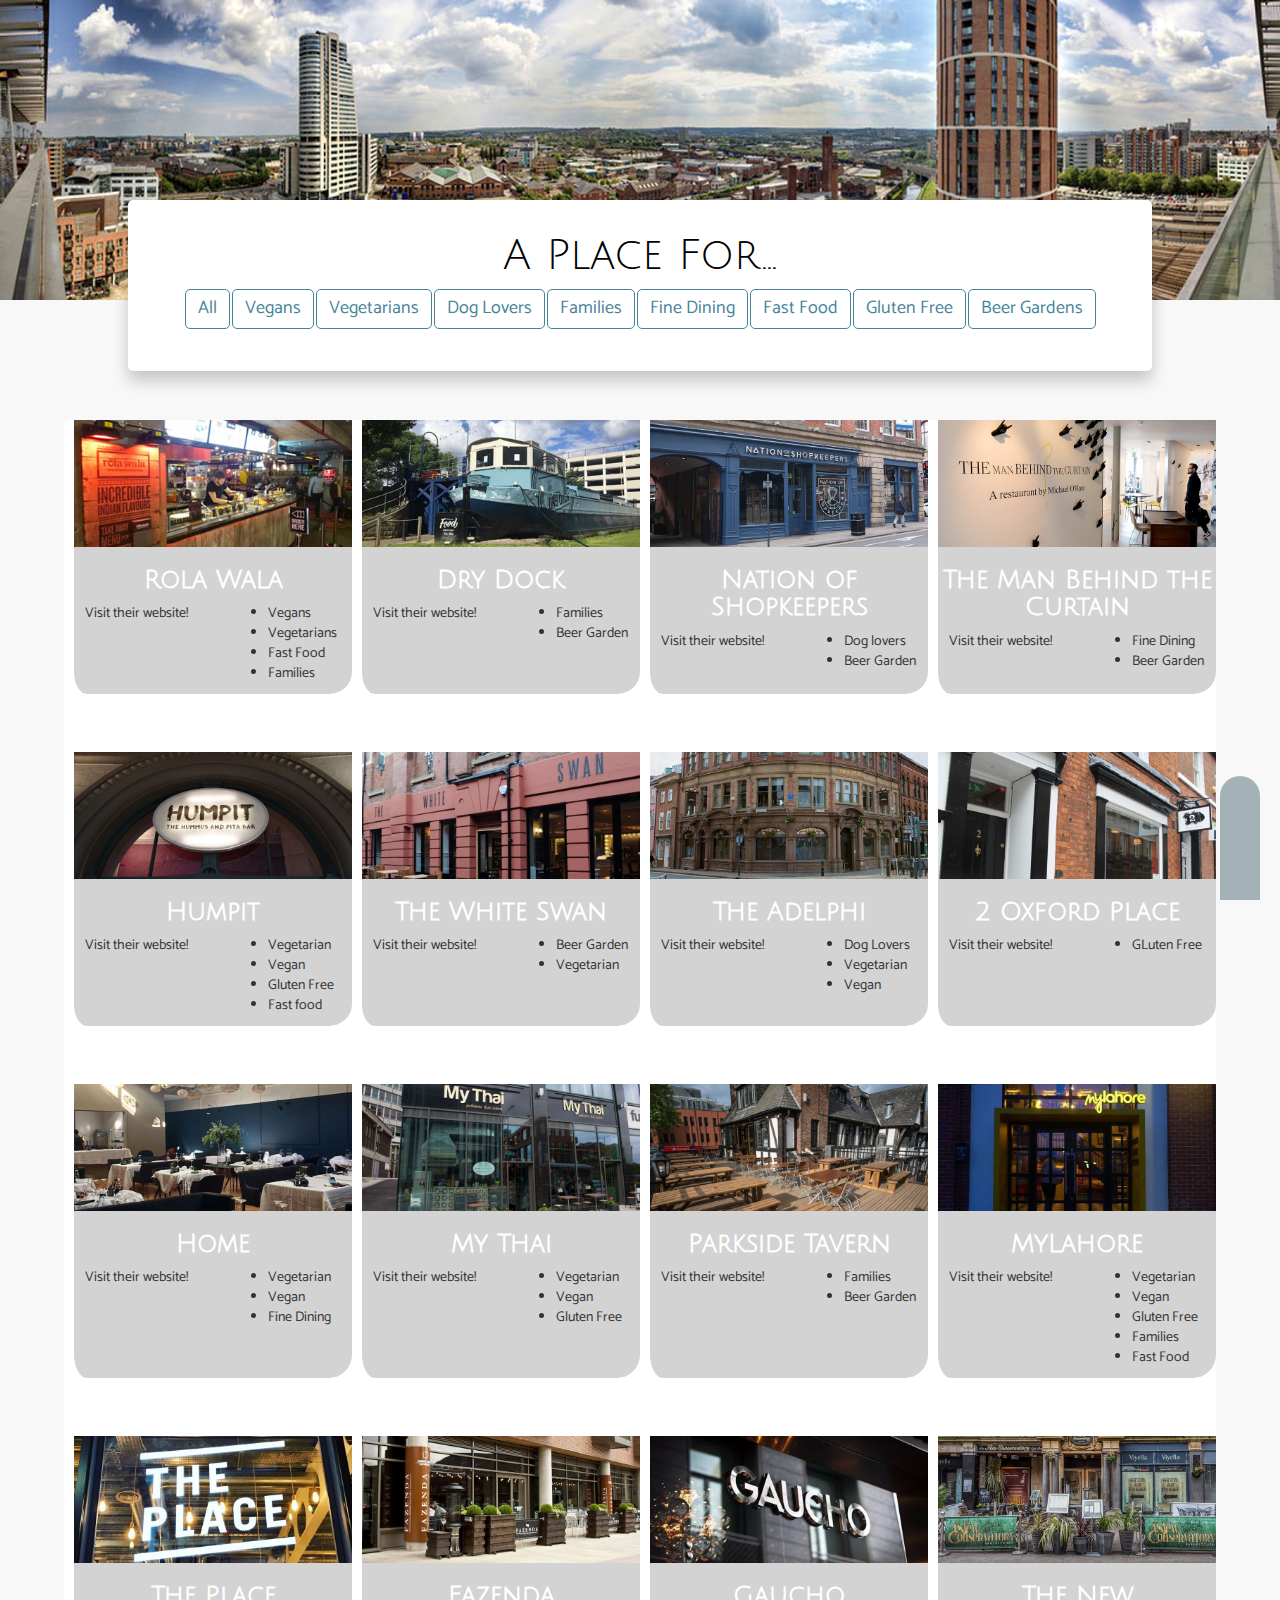
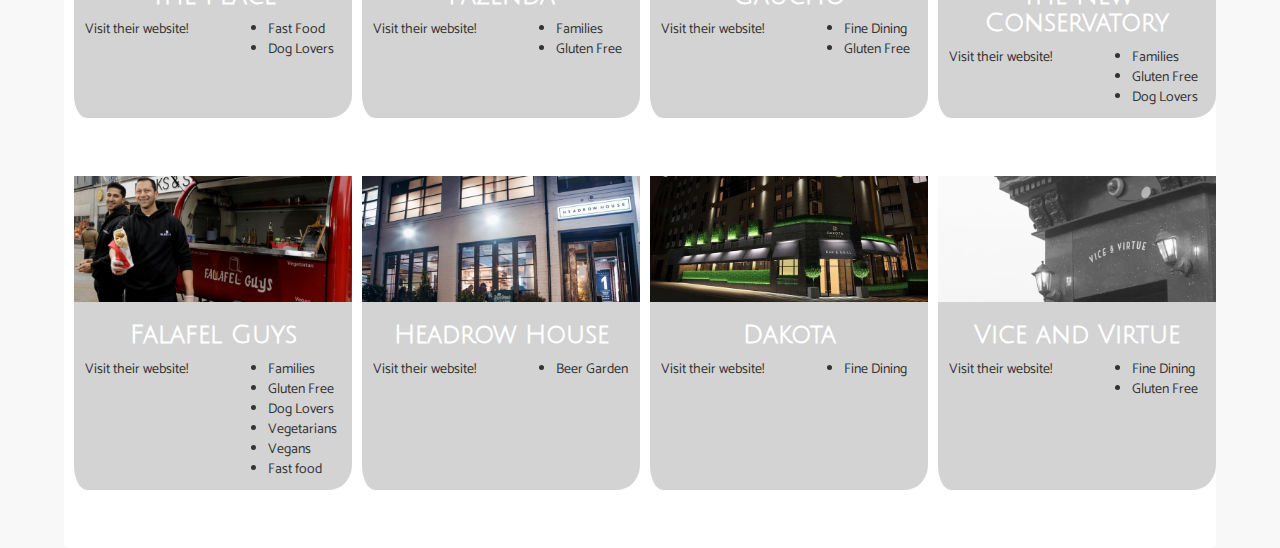
==== commit 11354ff7: "Merge branch 'master' into content-added-to-index" ====
--- a/main/index.html
+++ b/main/index.html
@@ -40,7 +40,9 @@
           <button id="button-styling" type="button" class="btn btn-default dropdown-toggle" data-toggle="dropdown" aria-haspopup="true" aria-expanded="false">
     Filters <span class="caret"></span>
           </button>
+
           <div class="dropdown-menu text-center">
+          <div class="dropdown-menu">
             <button class="btn btn-default filter-button" data-filter="all">All</button>
             <button class="btn btn-default filter-button" data-filter="vegans">Vegans</button>
             <button class="btn btn-default filter-button" data-filter="vegetarians">Vegetarians</button>
--- a/main/stylesheet.css
+++ b/main/stylesheet.css
@@ -97,7 +97,8 @@
   box-shadow: 0px 9px 16px 0px rgba(50, 50, 50, 0.27);
 }
 
-#btn-override {
+
+#btn-override{
   position: static;
 }
 
@@ -142,13 +143,18 @@
 }
 
 /* Footer */
-
 .container-change {
   width: 100% !important;
   margin: 0;
   padding: 0;
 }
 
+.container-change {
+  width: 100% !important;
+  margin: 0;
+  padding: 0;
+}
+
 * {
   font-family: 'Catamaran', sans-serif;
 }
@@ -164,8 +170,12 @@
 /* Filter system */
 
 .filter-gallery .row div {
+
   /* border-radius: 8%; */
   /* height: 400px; */
+
+  border-radius: 8%;
+
 }
 
 .filter-gallery .gallery_product {
@@ -174,6 +184,7 @@
   margin-right: 0;
   border-left: 10px solid white;
   background-color: #d3d3d3;
+
   /* min-height: 365px;
   min-height: 365px; */
 }
@@ -198,8 +209,12 @@
 .container-main {
   margin-top: 120px;
   border-radius: 5px;
+
   background-color: white;
   display: relative;
+    background-color: white;
+    display: relative;
+
 }
 
 .filter-button {
@@ -232,6 +247,7 @@
 .gallery_product {
   margin-bottom: 5%;
   max-height: 365px;
+
 }
 
 .restuarant-link i {
@@ -346,4 +362,7 @@
   }
 }
 
+
 /* Media Queries */
+=======
+  /* Media Queries */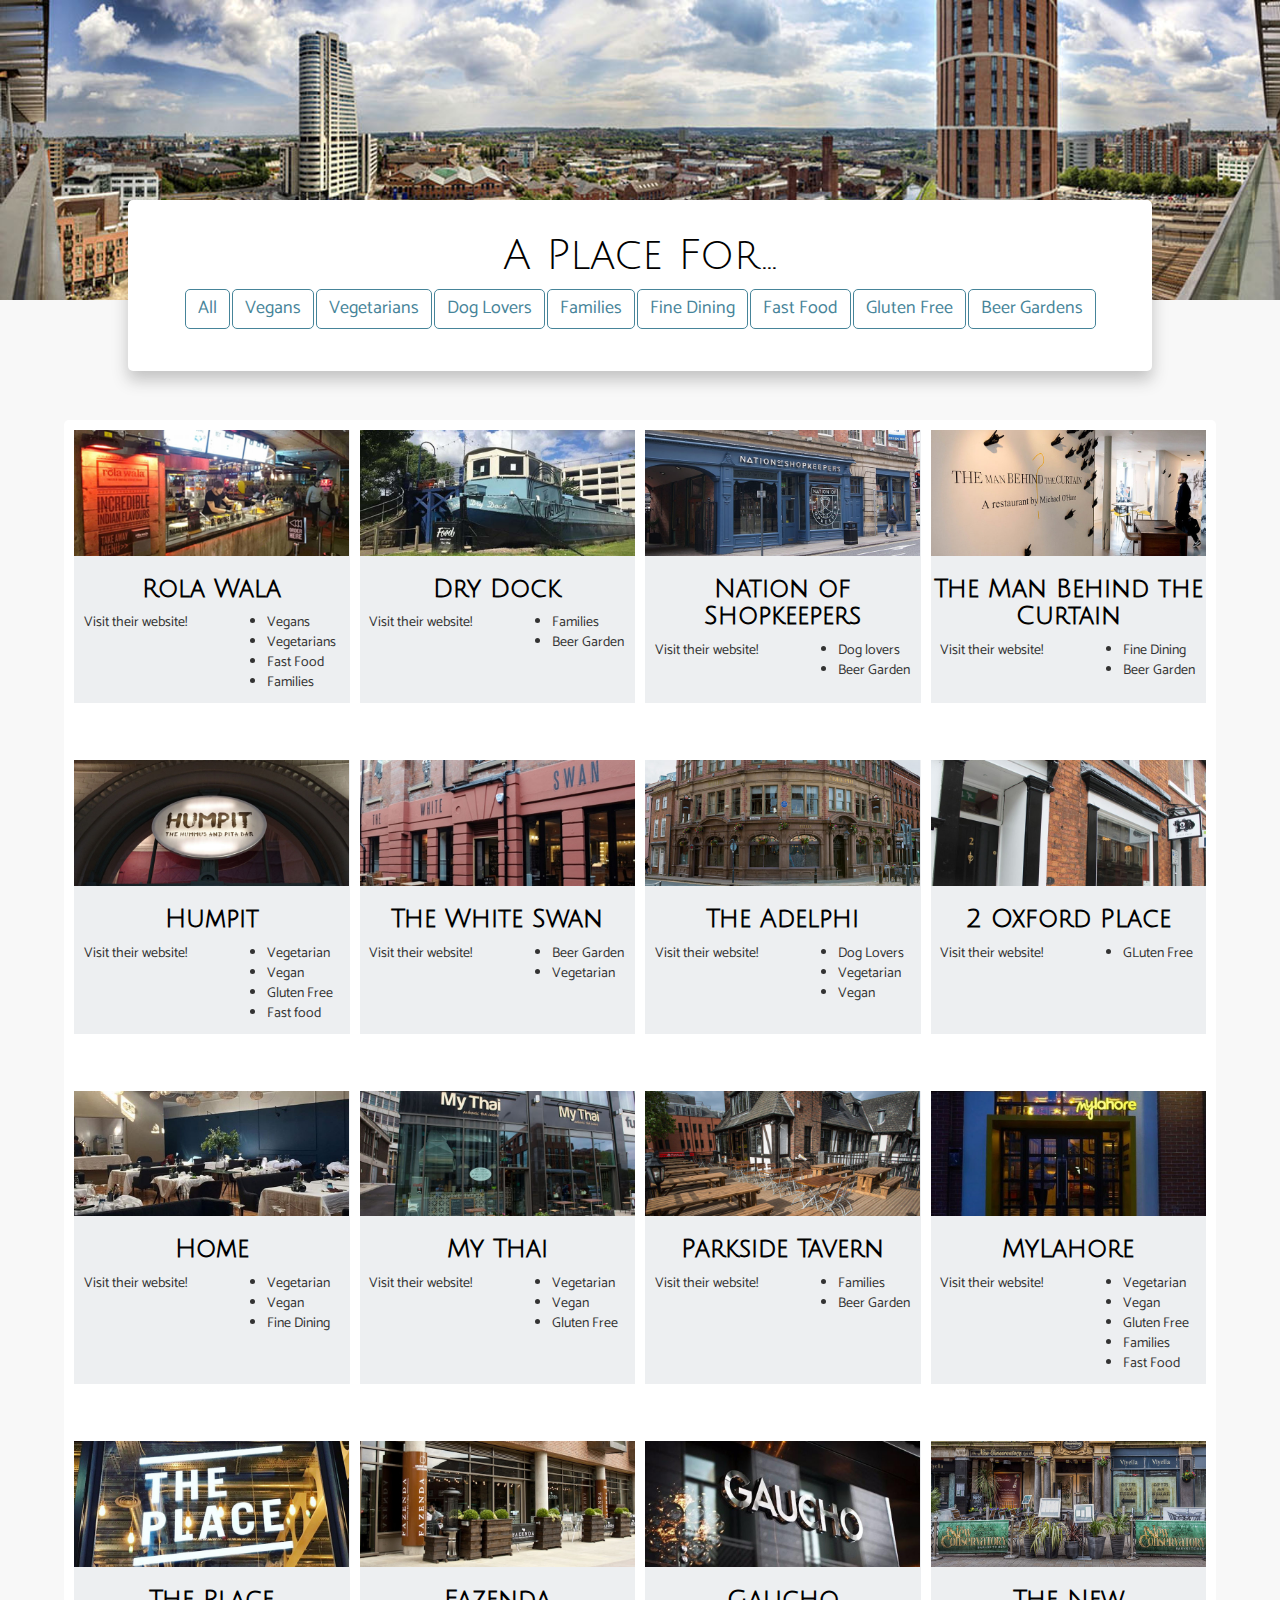
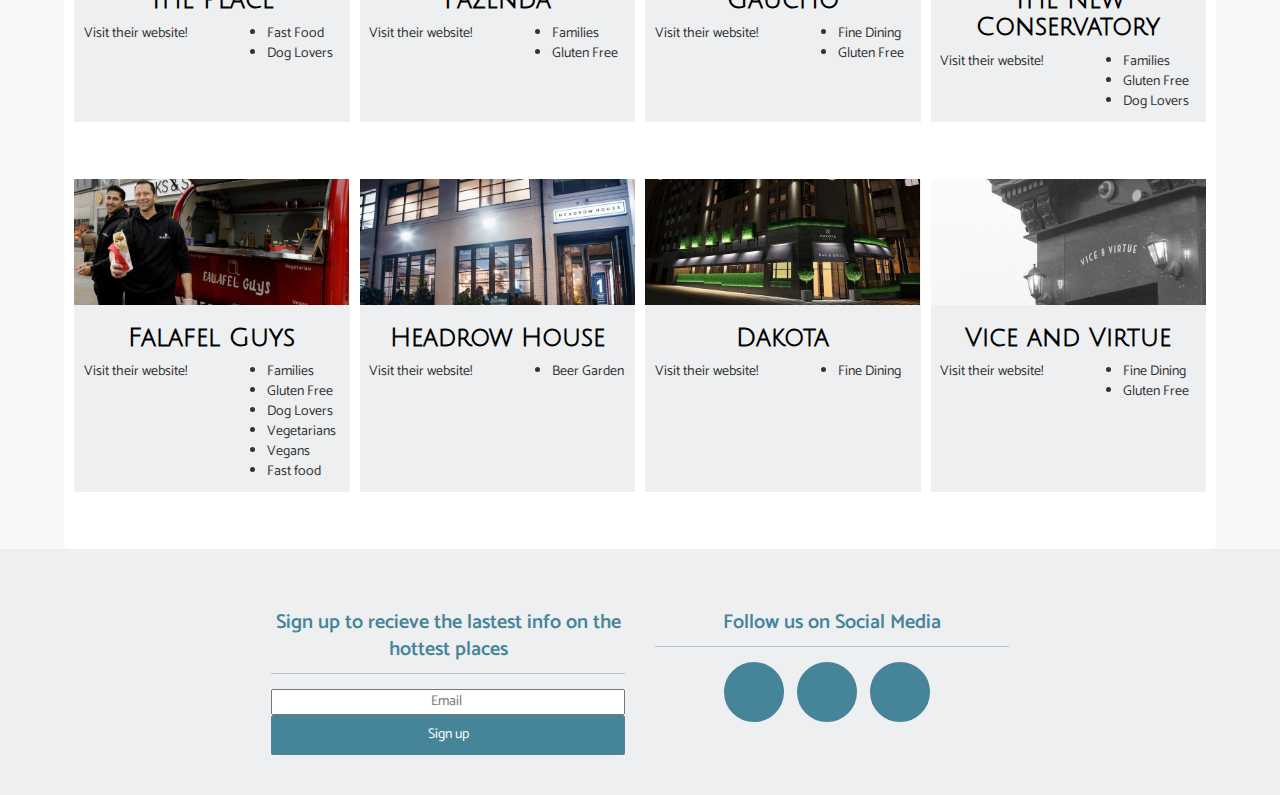
==== commit 89196659: "New footer added, some styling changes" ====
--- a/main/index.html
+++ b/main/index.html
@@ -31,7 +31,7 @@
     <span class="hamburger" onclick="openNav()"><i class="fas fa-bars"></i></span>
   </nav>
 
-<header>
+  <header>
     <div class="header">
       <!-- <img class="center-block header-img img-responsive" src="images/header.jpg" alt="placeholder"> -->
       <div class="overlay">
@@ -41,8 +41,18 @@
     Filters <span class="caret"></span>
           </button>
 
-          <div class="dropdown-menu text-center">
-          <div class="dropdown-menu">
+            <div class="dropdown-menu">
+              <button class="btn btn-default filter-button" data-filter="all">All</button>
+              <button class="btn btn-default filter-button" data-filter="vegans">Vegans</button>
+              <button class="btn btn-default filter-button" data-filter="vegetarians">Vegetarians</button>
+              <button class="btn btn-default filter-button" data-filter="dog-lovers">Dog Lovers</button>
+              <button class="btn btn-default filter-button" data-filter="families">Families</button>
+              <button class="btn btn-default filter-button" data-filter="fine-dining">Fine Dining</button>
+              <button class="btn btn-default filter-button" data-filter="fast-food">Fast Food</button>
+              <button class="btn btn-default filter-button" data-filter="gluten-free">Gluten Free</button>
+              <button class="btn btn-default filter-button" data-filter="beer-gardens">Beer Gardens</button>
+            </div>
+          <div class="desktop-filter">
             <button class="btn btn-default filter-button" data-filter="all">All</button>
             <button class="btn btn-default filter-button" data-filter="vegans">Vegans</button>
             <button class="btn btn-default filter-button" data-filter="vegetarians">Vegetarians</button>
@@ -54,655 +64,657 @@
             <button class="btn btn-default filter-button" data-filter="beer-gardens">Beer Gardens</button>
           </div>
         </div>
-        <div class="desktop-filter">
-          <button class="btn btn-default filter-button" data-filter="all">All</button>
-          <button class="btn btn-default filter-button" data-filter="vegans">Vegans</button>
-          <button class="btn btn-default filter-button" data-filter="vegetarians">Vegetarians</button>
-          <button class="btn btn-default filter-button" data-filter="dog-lovers">Dog Lovers</button>
-          <button class="btn btn-default filter-button" data-filter="families">Families</button>
-          <button class="btn btn-default filter-button" data-filter="fine-dining">Fine Dining</button>
-          <button class="btn btn-default filter-button" data-filter="fast-food">Fast Food</button>
-          <button class="btn btn-default filter-button" data-filter="gluten-free">Gluten Free</button>
-          <button class="btn btn-default filter-button" data-filter="beer-gardens">Beer Gardens</button>
-        </div>
+      </div>
+  </header>
+
+  <section>
+    <div class="container filter-gallery container-main">
+      <div class="row">
+        <br/>
+        <div class="gallery_product col-lg-3 col-md-3 col-sm-4 filter vegans vegetarians fast-food families">
+          <img src="images/image-size-test.jpg" class="img-responsive">
+          <div class="row">
+            <div class="col-lg-12 col-md-12 col-sm-12 col-xs-12">
+              <h2 class="text-center">Rola Wala</h2>
+            </div>
+          </div>
+          <div class="row">
+            <div class="col-md-6 col-xs-6 text-center restuarant-link">
+              <p>
+                Visit their website!
+              </p>
+              <a href="#">
+                <i class="fas fa-external-link-alt"></i>
+              </a>
+            </div>
+            <div class="col-md-6 col-xs-6">
+              <ul>
+                <li>
+                  Vegans
+                </li>
+                <li>
+                  Vegetarians
+                </li>
+                <li>
+                  Fast Food
+                </li>
+                <li>
+                  Families
+                </li>
+              </ul>
+            </div>
+          </div>
+        </div>
+
+        <div class="gallery_product col-lg-3 col-md-3 col-sm-4 filter families beer-gardens">
+          <img src="images/dry-dock.jpg" class="img-responsive">
+          <div class="row">
+            <div class="col-lg-12 col-md-12 col-sm-12 col-xs-12">
+              <h2 class="text-center">Dry Dock</h2>
+            </div>
+          </div>
+          <div class="row">
+            <div class="col-md-6 col-xs-6 text-center restuarant-link">
+              <p>
+                Visit their website!
+              </p>
+              <a href="#">
+                <i class="fas fa-external-link-alt"></i>
+              </a>
+            </div>
+            <div class="col-md-6 col-xs-6">
+              <ul>
+                <li>
+                  Families
+                </li>
+                <li>
+                  Beer Garden
+                </li>
+              </ul>
+            </div>
+          </div>
+        </div>
+
+        <div class="gallery_product col-lg-3 col-md-3 col-sm-4 col-xs-12 filter dog-lovers beer-gardens">
+          <img src="images/nation.jpg" class="img-responsive">
+          <div class="row">
+            <div class="col-lg-12 col-md-12 col-sm-12 col-xs-12">
+              <h2 class="text-center">Nation of Shopkeepers</h2>
+            </div>
+          </div>
+          <div class="row">
+            <div class="col-md-6 col-xs-6 text-center restuarant-link">
+              <p>
+                Visit their website!
+              </p>
+              <a href="#">
+                <i class="fas fa-external-link-alt"></i>
+              </a>
+            </div>
+            <div class="col-md-6 col-xs-6">
+              <ul>
+                <li>
+                  Dog lovers
+                </li>
+                <li>
+                  Beer Garden
+                </li>
+              </ul>
+            </div>
+          </div>
+        </div>
+
+        <div class="gallery_product col-lg-3 col-md-3 col-sm-4 col-xs-12 filter fine-dining">
+          <img src="images/man-curtain.jpg" class="img-responsive">
+          <div class="row">
+            <div class="col-lg-12 col-md-12 col-sm-12 col-xs-12">
+              <h2 class="text-center">The Man Behind the Curtain</h2>
+            </div>
+          </div>
+          <div class="row">
+            <div class="col-md-6 col-xs-6 text-center restuarant-link">
+              <p>
+                Visit their website!
+              </p>
+              <a href="#">
+                <i class="fas fa-external-link-alt"></i>
+              </a>
+            </div>
+            <div class="col-md-6 col-xs-6">
+              <ul>
+                <li>
+                  Fine Dining
+                </li>
+                <li>
+                  Beer Garden
+                </li>
+              </ul>
+            </div>
+          </div>
+        </div>
+
+        <div class="gallery_product col-lg-3 col-md-3 col-sm-4 col-xs-12 filter fast-food vegetarians vegans gluten-free">
+          <img src="images/humpit.jpg" class="img-responsive">
+          <div class="row">
+            <div class="col-lg-12 col-md-12 col-sm-12 col-xs-12">
+              <h2 class="text-center">Humpit</h2>
+            </div>
+          </div>
+          <div class="row">
+            <div class="col-md-6 col-xs-6 text-center restuarant-link">
+              <p>
+                Visit their website!
+              </p>
+              <a href="#">
+                <i class="fas fa-external-link-alt"></i>
+              </a>
+            </div>
+            <div class="col-md-6 col-xs-6">
+              <ul>
+                <li>
+                  Vegetarian
+                </li>
+                <li>
+                  Vegan
+                </li>
+                <li>
+                  Gluten Free
+                </li>
+                <li>
+                  Fast food
+                </li>
+              </ul>
+            </div>
+          </div>
+        </div>
+
+        <div class="gallery_product col-lg-3 col-md-3 col-sm-4 col-xs-12 filter beer-gardens vegetarians">
+          <img src="images/white-swan.jpg" class="img-responsive">
+          <div class="row">
+            <div class="col-lg-12 col-md-12 col-sm-12 col-xs-12">
+              <h2 class="text-center">The White Swan</h2>
+            </div>
+          </div>
+          <div class="row">
+            <div class="col-md-6 col-xs-6 text-center restuarant-link">
+              <p>
+                Visit their website!
+              </p>
+              <a href="#">
+                <i class="fas fa-external-link-alt"></i>
+              </a>
+            </div>
+            <div class="col-md-6 col-xs-6">
+              <ul>
+                <li>
+                  Beer Garden
+                </li>
+                <li>
+                  Vegetarian
+                </li>
+              </ul>
+            </div>
+          </div>
+        </div>
+
+        <div class="gallery_product col-lg-3 col-md-3 col-sm-4 col-xs-12 filter dog-lovers vegetarians vegans">
+          <img src="images/adelphi.jpg" class="img-responsive">
+          <div class="row">
+            <div class="col-lg-12 col-md-12 col-sm-12 col-xs-12">
+              <h2 class="text-center">The Adelphi</h2>
+            </div>
+          </div>
+          <div class="row">
+            <div class="col-md-6 col-xs-6 text-center restuarant-link">
+              <p>
+                Visit their website!
+              </p>
+              <a href="#">
+                <i class="fas fa-external-link-alt"></i>
+              </a>
+            </div>
+            <div class="col-md-6 col-xs-6">
+              <ul>
+                <li>
+                  Dog Lovers
+                </li>
+                <li>
+                  Vegetarian
+                </li>
+                <li>
+                  Vegan
+                </li>
+              </ul>
+            </div>
+          </div>
+        </div>
+
+        <div class="gallery_product col-lg-3 col-md-3 col-sm-4 col-xs-12 filter gluten-free">
+          <img src="images/oxford-place.jpg" class="img-responsive">
+          <div class="row">
+            <div class="col-lg-12 col-md-12 col-sm-12 col-xs-12">
+              <h2 class="text-center">2 Oxford Place</h2>
+            </div>
+          </div>
+          <div class="row">
+            <div class="col-md-6 col-xs-6 text-center restuarant-link">
+              <p>
+                Visit their website!
+              </p>
+              <a href="#">
+                <i class="fas fa-external-link-alt"></i>
+              </a>
+            </div>
+            <div class="col-md-6 col-xs-6">
+              <ul>
+                <li>
+                  GLuten Free
+                </li>
+              </ul>
+            </div>
+          </div>
+        </div>
+
+        <div class="gallery_product col-lg-3 col-md-3 col-sm-4 col-xs-12 filter vegans vegetarians fine-dining">
+          <img src="images/home.jpg" class="img-responsive">
+          <div class="row">
+            <div class="col-lg-12 col-md-12 col-sm-12 col-xs-12">
+              <h2 class="text-center">Home</h2>
+            </div>
+          </div>
+          <div class="row">
+            <div class="col-md-6 col-xs-6 text-center restuarant-link">
+              <p>
+                Visit their website!
+              </p>
+              <a href="#">
+                <i class="fas fa-external-link-alt"></i>
+              </a>
+            </div>
+            <div class="col-md-6 col-xs-6">
+              <ul>
+                <li>
+                  Vegetarian
+                </li>
+                <li>
+                  Vegan
+                </li>
+                <li>
+                  Fine Dining
+                </li>
+              </ul>
+            </div>
+          </div>
+        </div>
+
+        <div class="gallery_product col-lg-3 col-md-3 col-sm-4 col-xs-12 filter vegetarians vegans gluten-free">
+          <img src="images/my-thai.jpg" class="img-responsive">
+          <div class="row">
+            <div class="col-lg-12 col-md-12 col-sm-12 col-xs-12">
+              <h2 class="text-center">My Thai</h2>
+            </div>
+          </div>
+          <div class="row">
+            <div class="col-md-6 col-xs-6 text-center restuarant-link">
+              <p>
+                Visit their website!
+              </p>
+              <a href="#">
+                <i class="fas fa-external-link-alt"></i>
+              </a>
+            </div>
+            <div class="col-md-6 col-xs-6">
+              <ul>
+                <li>
+                  Vegetarian
+                </li>
+                <li>
+                  Vegan
+                </li>
+                <li>
+                  Gluten Free
+                </li>
+              </ul>
+            </div>
+          </div>
+        </div>
+
+        <div class="gallery_product col-lg-3 col-md-3 col-sm-4 col-xs-12 filter families beer-gardens">
+          <img src="images/parkside.jpg" class="img-responsive">
+          <div class="row">
+            <div class="col-lg-12 col-md-12 col-sm-12 col-xs-12">
+              <h2 class="text-center">Parkside Tavern</h2>
+            </div>
+          </div>
+          <div class="row">
+            <div class="col-md-6 col-xs-6 text-center restuarant-link">
+              <p>
+                Visit their website!
+              </p>
+              <a href="#">
+                <i class="fas fa-external-link-alt"></i>
+              </a>
+            </div>
+            <div class="col-md-6 col-xs-6">
+              <ul>
+                <li>
+                  Families
+                </li>
+                <li>
+                  Beer Garden
+                </li>
+              </ul>
+            </div>
+          </div>
+        </div>
+
+        <div class="gallery_product col-lg-3 col-md-3 col-sm-4 col-xs-12 filter families fast-food vegans vegetarians gluten-free ">
+          <img src="images/mylahore.jpg" class="img-responsive">
+          <div class="row">
+            <div class="col-lg-12 col-md-12 col-sm-12 col-xs-12">
+              <h2 class="text-center">MyLahore</h2>
+            </div>
+          </div>
+          <div class="row">
+            <div class="col-md-6 col-xs-6 text-center restuarant-link">
+              <p>
+                Visit their website!
+              </p>
+              <a href="#">
+                <i class="fas fa-external-link-alt"></i>
+              </a>
+            </div>
+            <div class="col-md-6 col-xs-6">
+              <ul>
+                <li>
+                  Vegetarian
+                </li>
+                <li>
+                  Vegan
+                </li>
+                <li>
+                  Gluten Free
+                </li>
+                <li>
+                  Families
+                </li>
+                <li>
+                  Fast Food
+                </li>
+              </ul>
+            </div>
+          </div>
+        </div>
+
+        <div class="gallery_product col-lg-3 col-md-3 col-sm-4 col-xs-12 filter fast-food dog-lovers">
+          <img src="images/the-place.jpg" class="img-responsive">
+          <div class="row">
+            <div class="col-lg-12 col-md-12 col-sm-12 col-xs-12">
+              <h2 class="text-center">The Place</h2>
+            </div>
+          </div>
+          <div class="row">
+            <div class="col-md-6 col-xs-6 text-center restuarant-link">
+              <p>
+                Visit their website!
+              </p>
+              <a href="#">
+                <i class="fas fa-external-link-alt"></i>
+              </a>
+            </div>
+            <div class="col-md-6 col-xs-6">
+              <ul>
+                <li>
+                  Fast Food
+                </li>
+                <li>
+                  Dog Lovers
+                </li>
+              </ul>
+            </div>
+          </div>
+        </div>
+
+        <div class="gallery_product col-lg-3 col-md-3 col-sm-4 col-xs-12 filter families gluten-free">
+          <img src="images/fazenda.jpg" class="img-responsive">
+          <div class="row">
+            <div class="col-lg-12 col-md-12 col-sm-12 col-xs-12">
+              <h2 class="text-center">Fazenda</h2>
+            </div>
+          </div>
+          <div class="row">
+            <div class="col-md-6 col-xs-6 text-center restuarant-link">
+              <p>
+                Visit their website!
+              </p>
+              <a href="#">
+                <i class="fas fa-external-link-alt"></i>
+              </a>
+            </div>
+            <div class="col-md-6 col-xs-6">
+              <ul>
+                <li>
+                  Families
+                </li>
+                <li>
+                  Gluten Free
+                </li>
+              </ul>
+            </div>
+          </div>
+        </div>
+
+        <div class="gallery_product col-lg-3 col-md-3 col-sm-4 col-xs-12 filter fine-dining gluten-free">
+          <img src="images/gaucho.jpg" class="img-responsive">
+          <div class="row">
+            <div class="col-lg-12 col-md-12 col-sm-12 col-xs-12">
+              <h2 class="text-center">Gaucho</h2>
+            </div>
+          </div>
+          <div class="row">
+            <div class="col-md-6 col-xs-6 text-center restuarant-link">
+              <p>
+                Visit their website!
+              </p>
+              <a href="#">
+                <i class="fas fa-external-link-alt"></i>
+              </a>
+            </div>
+            <div class="col-md-6 col-xs-6">
+              <ul>
+                <li>
+                  Fine Dining
+                </li>
+                <li>
+                  Gluten Free
+                </li>
+              </ul>
+            </div>
+          </div>
+        </div>
+
+        <div class="gallery_product col-lg-3 col-md-3 col-sm-4 col-xs-12 filter families dog-lovers gluten-free">
+          <img src="images/new-conservatory.jpg" class="img-responsive">
+          <div class="row">
+            <div class="col-lg-12 col-md-12 col-sm-12 col-xs-12">
+              <h2 class="text-center">The New Conservatory</h2>
+            </div>
+          </div>
+          <div class="row">
+            <div class="col-md-6 col-xs-6 text-center restuarant-link">
+              <p>
+                Visit their website!
+              </p>
+              <a href="#">
+                <i class="fas fa-external-link-alt"></i>
+              </a>
+            </div>
+            <div class="col-md-6 col-xs-6">
+              <ul>
+                <li>
+                  Families
+                </li>
+                <li>
+                  Gluten Free
+                </li>
+                <li>
+                  Dog Lovers
+                </li>
+              </ul>
+            </div>
+          </div>
+        </div>
+
+        <div class="gallery_product col-lg-3 col-md-3 col-sm-4 col-xs-12 filter gluten-free fast-food vegetarians vegans families dog-lovers">
+          <img src="images/falafel.jpg" class="img-responsive">
+          <div class="row">
+            <div class="col-lg-12 col-md-12 col-sm-12 col-xs-12">
+              <h2 class="text-center">Falafel Guys</h2>
+            </div>
+          </div>
+          <div class="row">
+            <div class="col-md-6 col-xs-6 text-center restuarant-link">
+              <p>
+                Visit their website!
+              </p>
+              <a href="#">
+                <i class="fas fa-external-link-alt"></i>
+              </a>
+            </div>
+            <div class="col-md-6 col-xs-6">
+              <ul>
+                <li>
+                  Families
+                </li>
+                <li>
+                  Gluten Free
+                </li>
+                <li>
+                  Dog Lovers
+                </li>
+                <li>
+                  Vegetarians
+                </li>
+                <li>
+                  Vegans
+                </li>
+                <li>
+                  Fast food
+                </li>
+              </ul>
+            </div>
+          </div>
+        </div>
+
+        <div class="gallery_product col-lg-3 col-md-3 col-sm-4 col-xs-12 filter beer-gardens">
+          <img src="images/headrow.jpg" class="img-responsive">
+          <div class="row">
+            <div class="col-lg-12 col-md-12 col-sm-12 col-xs-12">
+              <h2 class="text-center">Headrow House</h2>
+            </div>
+          </div>
+          <div class="row">
+            <div class="col-md-6 col-xs-6 text-center restuarant-link">
+              <p>
+                Visit their website!
+              </p>
+              <a href="#">
+                <i class="fas fa-external-link-alt"></i>
+              </a>
+            </div>
+            <div class="col-md-6 col-xs-6">
+              <ul>
+                <li>
+                  Beer Garden
+                </li>
+              </ul>
+            </div>
+          </div>
+        </div>
+
+        <div class="gallery_product col-lg-3 col-md-3 col-sm-4 col-xs-12 filter fine-dining">
+          <img src="images/dakota.jpg" class="img-responsive">
+          <div class="row">
+            <div class="col-lg-12 col-md-12 col-sm-12 col-xs-12">
+              <h2 class="text-center">Dakota</h2>
+            </div>
+          </div>
+          <div class="row">
+            <div class="col-md-6 col-xs-6 text-center restuarant-link">
+              <p>
+                Visit their website!
+              </p>
+              <a href="#">
+                <i class="fas fa-external-link-alt"></i>
+              </a>
+            </div>
+            <div class="col-md-6 col-xs-6">
+              <ul>
+                <li>
+                  Fine Dining
+                </li>
+              </ul>
+            </div>
+          </div>
+        </div>
+
+        <div class="gallery_product col-lg-3 col-md-3 col-sm-4 col-xs-12 filter fine-dining gluten-free">
+          <img src="images/viceandvirtue.jpg" class="img-responsive">
+          <div class="row">
+            <div class="col-lg-12 col-md-12 col-sm-12 col-xs-12">
+              <h2 class="text-center">Vice and Virtue</h2>
+            </div>
+          </div>
+          <div class="row">
+            <div class="col-md-6 col-xs-6 text-center restuarant-link">
+              <p>
+                Visit their website!
+              </p>
+              <a href="#">
+                <i class="fas fa-external-link-alt"></i>
+              </a>
+            </div>
+            <div class="col-md-6 col-xs-6">
+              <ul>
+                <li>
+                  Fine Dining
+                </li>
+                <li>
+                  Gluten Free
+                </li>
+              </ul>
+            </div>
+          </div>
+        </div>
+
+
       </div>
     </div>
-  </header>
-
-  <section>
-  <div class="container filter-gallery container-main">
-    <div class="row">
-      <br/>
-      <div class="gallery_product col-lg-3 col-md-3 col-sm-4 filter vegans vegetarians fast-food families">
-        <img src="images/image-size-test.jpg" class="img-responsive">
+  </section>
+
+  <footer>
+    <div class="footer" id="footer">
+      <div class="container">
         <div class="row">
-          <div class="col-md-12">
-            <h2 class="text-center">Rola Wala</h2>
-          </div>
-        </div>
-        <div class="row">
-          <div class="col-md-6 col-xs-6 text-center restuarant-link">
-            <p>
-              Visit their website!
-            </p>
-            <a href="#">
-                <i class="fas fa-external-link-alt"></i>
-              </a>
-          </div>
-          <div class="col-md-6 col-xs-6">
+          <div class="col-lg-4 col-lg-offset-2 col-md-4 col-md-offset-2 col-sm-6 col-xs-12 ">
+            <h3 class="text-center"> Sign up to recieve the lastest info on the hottest places </h3>
             <ul>
               <li>
-                Vegans
-              </li>
-              <li>
-                Vegetarians
-              </li>
-              <li>
-                Fast Food
-              </li>
-              <li>
-                Families
+                <div class="input-append newsletter-box text-center">
+                  <input type="text" class="text-center full" placeholder="Email ">
+                  <button class="btn bg-gray" type="button"> Sign up <i class="fa fa-long-arrow-right"> </i> </button>
+                </div>
               </li>
             </ul>
           </div>
-        </div>
-      </div>
-
-      <div class="gallery_product col-lg-3 col-md-3 col-sm-4 filter families beer-gardens">
-        <img src="images/dry-dock.jpg" class="img-responsive">
-        <div class="row">
-          <div class="col-md-12">
-            <h2 class="text-center">Dry Dock</h2>
-          </div>
-        </div>
-        <div class="row">
-          <div class="col-md-6 col-xs-6 text-center restuarant-link">
-            <p>
-              Visit their website!
-            </p>
-            <a href="#">
-                <i class="fas fa-external-link-alt"></i>
-              </a>
-          </div>
-          <div class="col-md-6 col-xs-6">
-            <ul>
-              <li>
-                Families
-              </li>
-              <li>
-                Beer Garden
-              </li>
+          <div class="col-lg-4 col-md-4 col-sm-6 col-xs-12 ">
+              <h3 class="text-center"> Follow us on Social Media </h3>
+            <ul class="social">
+              <li> <a href="#"> <i class="fab fa-facebook">   </i> </a> </li>
+              <li> <a href="#"> <i class="fab fa-twitter">   </i> </a> </li>
+              <li> <a href="#"> <i class="fab fa-instagram">   </i> </a> </li>
             </ul>
           </div>
-        </div>
-      </div>
-
-      <div class="gallery_product col-lg-3 col-md-3 col-sm-4 col-xs-12 filter dog-lovers beer-gardens">
-        <img src="images/nation.jpg" class="img-responsive">
-        <div class="row">
-          <div class="col-md-12">
-            <h2 class="text-center">Nation of Shopkeepers</h2>
-          </div>
-        </div>
-        <div class="row">
-          <div class="col-md-6 col-xs-6 text-center restuarant-link">
-            <p>
-              Visit their website!
-            </p>
-            <a href="#">
-                <i class="fas fa-external-link-alt"></i>
-              </a>
-          </div>
-          <div class="col-md-6 col-xs-6">
-            <ul>
-              <li>
-                Dog lovers
-              </li>
-              <li>
-                Beer Garden
-              </li>
-            </ul>
-          </div>
-        </div>
-      </div>
-
-      <div class="gallery_product col-lg-3 col-md-3 col-sm-4 col-xs-12 filter fine-dining">
-        <img src="images/man-curtain.jpg" class="img-responsive">
-        <div class="row">
-          <div class="col-md-12">
-            <h2 class="text-center">The Man Behind the Curtain</h2>
-          </div>
-        </div>
-        <div class="row">
-          <div class="col-md-6 col-xs-6 text-center restuarant-link">
-            <p>
-              Visit their website!
-            </p>
-            <a href="#">
-                <i class="fas fa-external-link-alt"></i>
-              </a>
-          </div>
-          <div class="col-md-6 col-xs-6">
-            <ul>
-              <li>
-                Fine Dining
-              </li>
-              <li>
-                Beer Garden
-              </li>
-            </ul>
-          </div>
-        </div>
-      </div>
-
-      <div class="gallery_product col-lg-3 col-md-3 col-sm-4 col-xs-12 filter fast-food vegetarians vegans gluten-free">
-        <img src="images/humpit.jpg" class="img-responsive">
-        <div class="row">
-          <div class="col-md-12">
-            <h2 class="text-center">Humpit</h2>
-          </div>
-        </div>
-        <div class="row">
-          <div class="col-md-6 col-xs-6 text-center restuarant-link">
-            <p>
-              Visit their website!
-            </p>
-            <a href="#">
-                <i class="fas fa-external-link-alt"></i>
-              </a>
-          </div>
-          <div class="col-md-6 col-xs-6">
-            <ul>
-              <li>
-                Vegetarian
-              </li>
-              <li>
-                Vegan
-              </li>
-              <li>
-                Gluten Free
-              </li>
-              <li>
-                Fast food
-              </li>
-            </ul>
-          </div>
-        </div>
-      </div>
-
-      <div class="gallery_product col-lg-3 col-md-3 col-sm-4 col-xs-12 filter beer-gardens vegetarians">
-        <img src="images/white-swan.jpg" class="img-responsive">
-        <div class="row">
-          <div class="col-md-12">
-            <h2 class="text-center">The White Swan</h2>
-          </div>
-        </div>
-        <div class="row">
-          <div class="col-md-6 col-xs-6 text-center restuarant-link">
-            <p>
-              Visit their website!
-            </p>
-            <a href="#">
-                <i class="fas fa-external-link-alt"></i>
-              </a>
-          </div>
-          <div class="col-md-6 col-xs-6">
-            <ul>
-              <li>
-                Beer Garden
-              </li>
-              <li>
-                Vegetarian
-              </li>
-            </ul>
-          </div>
-        </div>
-      </div>
-
-      <div class="gallery_product col-lg-3 col-md-3 col-sm-4 col-xs-12 filter dog-lovers vegetarians vegans">
-        <img src="images/adelphi.jpg" class="img-responsive">
-        <div class="row">
-          <div class="col-md-12">
-            <h2 class="text-center">The Adelphi</h2>
-          </div>
-        </div>
-        <div class="row">
-          <div class="col-md-6 col-xs-6 text-center restuarant-link">
-            <p>
-              Visit their website!
-            </p>
-            <a href="#">
-                <i class="fas fa-external-link-alt"></i>
-              </a>
-          </div>
-          <div class="col-md-6 col-xs-6">
-            <ul>
-              <li>
-                Dog Lovers
-              </li>
-              <li>
-                Vegetarian
-              </li>
-              <li>
-                Vegan
-              </li>
-            </ul>
-          </div>
-        </div>
-      </div>
-
-      <div class="gallery_product col-lg-3 col-md-3 col-sm-4 col-xs-12 filter gluten-free">
-        <img src="images/oxford-place.jpg" class="img-responsive">
-        <div class="row">
-          <div class="col-md-12">
-            <h2 class="text-center">2 Oxford Place</h2>
-          </div>
-        </div>
-        <div class="row">
-          <div class="col-md-6 col-xs-6 text-center restuarant-link">
-            <p>
-              Visit their website!
-            </p>
-            <a href="#">
-                <i class="fas fa-external-link-alt"></i>
-              </a>
-          </div>
-          <div class="col-md-6 col-xs-6">
-            <ul>
-              <li>
-                GLuten Free
-              </li>
-            </ul>
-          </div>
-        </div>
-      </div>
-
-      <div class="gallery_product col-lg-3 col-md-3 col-sm-4 col-xs-12 filter vegans vegetarians fine-dining">
-        <img src="images/home.jpg" class="img-responsive">
-        <div class="row">
-          <div class="col-md-12">
-            <h2 class="text-center">Home</h2>
-          </div>
-        </div>
-        <div class="row">
-          <div class="col-md-6 col-xs-6 text-center restuarant-link">
-            <p>
-              Visit their website!
-            </p>
-            <a href="#">
-                <i class="fas fa-external-link-alt"></i>
-              </a>
-          </div>
-          <div class="col-md-6 col-xs-6">
-            <ul>
-              <li>
-                Vegetarian
-              </li>
-              <li>
-                Vegan
-              </li>
-              <li>
-                Fine Dining
-              </li>
-            </ul>
-          </div>
-        </div>
-      </div>
-
-      <div class="gallery_product col-lg-3 col-md-3 col-sm-4 col-xs-12 filter vegetarians vegans gluten-free">
-        <img src="images/my-thai.jpg" class="img-responsive">
-        <div class="row">
-          <div class="col-md-12">
-            <h2 class="text-center">My Thai</h2>
-          </div>
-        </div>
-        <div class="row">
-          <div class="col-md-6 col-xs-6 text-center restuarant-link">
-            <p>
-              Visit their website!
-            </p>
-            <a href="#">
-                <i class="fas fa-external-link-alt"></i>
-              </a>
-          </div>
-          <div class="col-md-6 col-xs-6">
-            <ul>
-              <li>
-                Vegetarian
-              </li>
-              <li>
-                Vegan
-              </li>
-              <li>
-                Gluten Free
-              </li>
-            </ul>
-          </div>
-        </div>
-      </div>
-
-      <div class="gallery_product col-lg-3 col-md-3 col-sm-4 col-xs-12 filter families beer-gardens">
-        <img src="images/parkside.jpg" class="img-responsive">
-        <div class="row">
-          <div class="col-md-12">
-            <h2 class="text-center">Parkside Tavern</h2>
-          </div>
-        </div>
-        <div class="row">
-          <div class="col-md-6 col-xs-6 text-center restuarant-link">
-            <p>
-              Visit their website!
-            </p>
-            <a href="#">
-                <i class="fas fa-external-link-alt"></i>
-              </a>
-          </div>
-          <div class="col-md-6 col-xs-6">
-            <ul>
-              <li>
-                Families
-              </li>
-              <li>
-                Beer Garden
-              </li>
-            </ul>
-          </div>
-        </div>
-      </div>
-
-      <div class="gallery_product col-lg-3 col-md-3 col-sm-4 col-xs-12 filter families fast-food vegans vegetarians gluten-free ">
-        <img src="images/mylahore.jpg" class="img-responsive">
-        <div class="row">
-          <div class="col-md-12">
-            <h2 class="text-center">MyLahore</h2>
-          </div>
-        </div>
-        <div class="row">
-          <div class="col-md-6 col-xs-6 text-center restuarant-link">
-            <p>
-              Visit their website!
-            </p>
-            <a href="#">
-                <i class="fas fa-external-link-alt"></i>
-              </a>
-          </div>
-          <div class="col-md-6 col-xs-6">
-            <ul>
-              <li>
-                Vegetarian
-              </li>
-              <li>
-                Vegan
-              </li>
-              <li>
-                Gluten Free
-              </li>
-              <li>
-                Families
-              </li>
-              <li>
-                Fast Food
-              </li>
-            </ul>
-          </div>
-        </div>
-      </div>
-
-      <div class="gallery_product col-lg-3 col-md-3 col-sm-4 col-xs-12 filter fast-food dog-lovers">
-        <img src="images/the-place.jpg" class="img-responsive">
-        <div class="row">
-          <div class="col-md-12">
-            <h2 class="text-center">The Place</h2>
-          </div>
-        </div>
-        <div class="row">
-          <div class="col-md-6 col-xs-6 text-center restuarant-link">
-            <p>
-              Visit their website!
-            </p>
-            <a href="#">
-                <i class="fas fa-external-link-alt"></i>
-              </a>
-          </div>
-          <div class="col-md-6 col-xs-6">
-            <ul>
-              <li>
-                Fast Food
-              </li>
-              <li>
-                Dog Lovers
-              </li>
-            </ul>
-          </div>
-        </div>
-      </div>
-
-      <div class="gallery_product col-lg-3 col-md-3 col-sm-4 col-xs-12 filter families gluten-free">
-        <img src="images/fazenda.jpg" class="img-responsive">
-        <div class="row">
-          <div class="col-md-12">
-            <h2 class="text-center">Fazenda</h2>
-          </div>
-        </div>
-        <div class="row">
-          <div class="col-md-6 col-xs-6 text-center restuarant-link">
-            <p>
-              Visit their website!
-            </p>
-            <a href="#">
-                <i class="fas fa-external-link-alt"></i>
-              </a>
-          </div>
-          <div class="col-md-6 col-xs-6">
-            <ul>
-              <li>
-                Families
-              </li>
-              <li>
-                Gluten Free
-              </li>
-            </ul>
-          </div>
-        </div>
-      </div>
-
-      <div class="gallery_product col-lg-3 col-md-3 col-sm-4 col-xs-12 filter fine-dining gluten-free">
-        <img src="images/gaucho.jpg" class="img-responsive">
-        <div class="row">
-          <div class="col-md-12">
-            <h2 class="text-center">Gaucho</h2>
-          </div>
-        </div>
-        <div class="row">
-          <div class="col-md-6 col-xs-6 text-center restuarant-link">
-            <p>
-              Visit their website!
-            </p>
-            <a href="#">
-                <i class="fas fa-external-link-alt"></i>
-              </a>
-          </div>
-          <div class="col-md-6 col-xs-6">
-            <ul>
-              <li>
-                Fine Dining
-              </li>
-              <li>
-                Gluten Free
-              </li>
-            </ul>
-          </div>
-        </div>
-      </div>
-
-      <div class="gallery_product col-lg-3 col-md-3 col-sm-4 col-xs-12 filter families dog-lovers gluten-free">
-        <img src="images/new-conservatory.jpg" class="img-responsive">
-        <div class="row">
-          <div class="col-md-12">
-            <h2 class="text-center">The New Conservatory</h2>
-          </div>
-        </div>
-        <div class="row">
-          <div class="col-md-6 col-xs-6 text-center restuarant-link">
-            <p>
-              Visit their website!
-            </p>
-            <a href="#">
-                <i class="fas fa-external-link-alt"></i>
-              </a>
-          </div>
-          <div class="col-md-6 col-xs-6">
-            <ul>
-              <li>
-                Families
-              </li>
-              <li>
-                Gluten Free
-              </li>
-              <li>
-                Dog Lovers
-              </li>
-            </ul>
-          </div>
-        </div>
-      </div>
-
-      <div class="gallery_product col-lg-3 col-md-3 col-sm-4 col-xs-12 filter gluten-free fast-food vegetarians vegans families dog-lovers">
-        <img src="images/falafel.jpg" class="img-responsive">
-        <div class="row">
-          <div class="col-md-12">
-            <h2 class="text-center">Falafel Guys</h2>
-          </div>
-        </div>
-        <div class="row">
-          <div class="col-md-6 col-xs-6 text-center restuarant-link">
-            <p>
-              Visit their website!
-            </p>
-            <a href="#">
-                <i class="fas fa-external-link-alt"></i>
-              </a>
-          </div>
-          <div class="col-md-6 col-xs-6">
-            <ul>
-              <li>
-                Families
-              </li>
-              <li>
-                Gluten Free
-              </li>
-              <li>
-                Dog Lovers
-              </li>
-              <li>
-                Vegetarians
-              </li>
-              <li>
-                Vegans
-              </li>
-              <li>
-                Fast food
-              </li>
-            </ul>
-          </div>
-        </div>
-      </div>
-
-      <div class="gallery_product col-lg-3 col-md-3 col-sm-4 col-xs-12 filter beer-gardens">
-        <img src="images/headrow.jpg" class="img-responsive">
-        <div class="row">
-          <div class="col-md-12">
-            <h2 class="text-center">Headrow House</h2>
-          </div>
-        </div>
-        <div class="row">
-          <div class="col-md-6 col-xs-6 text-center restuarant-link">
-            <p>
-              Visit their website!
-            </p>
-            <a href="#">
-                <i class="fas fa-external-link-alt"></i>
-              </a>
-          </div>
-          <div class="col-md-6 col-xs-6">
-            <ul>
-              <li>
-                Beer Garden
-              </li>
-            </ul>
-          </div>
-        </div>
-      </div>
-
-      <div class="gallery_product col-lg-3 col-md-3 col-sm-4 col-xs-12 filter fine-dining">
-        <img src="images/dakota.jpg" class="img-responsive">
-        <div class="row">
-          <div class="col-md-12">
-            <h2 class="text-center">Dakota</h2>
-          </div>
-        </div>
-        <div class="row">
-          <div class="col-md-6 col-xs-6 text-center restuarant-link">
-            <p>
-              Visit their website!
-            </p>
-            <a href="#">
-                <i class="fas fa-external-link-alt"></i>
-              </a>
-          </div>
-          <div class="col-md-6 col-xs-6">
-            <ul>
-              <li>
-                Fine Dining
-              </li>
-            </ul>
-          </div>
-        </div>
-      </div>
-
-      <div class="gallery_product col-lg-3 col-md-3 col-sm-4 col-xs-12 filter fine-dining gluten-free">
-        <img src="images/viceandvirtue.jpg" class="img-responsive">
-        <div class="row">
-          <div class="col-md-12">
-            <h2 class="text-center">Vice and Virtue</h2>
-          </div>
-        </div>
-        <div class="row">
-          <div class="col-md-6 col-xs-6 text-center restuarant-link">
-            <p>
-              Visit their website!
-            </p>
-            <a href="#">
-                <i class="fas fa-external-link-alt"></i>
-              </a>
-          </div>
-          <div class="col-md-6 col-xs-6">
-            <ul>
-              <li>
-                Fine Dining
-              </li>
-              <li>
-                Gluten Free
-              </li>
-            </ul>
-          </div>
-        </div>
-      </div>
-
-
-    </div>
-  </div>
-  </section>
-
-  <footer>
-    <div class="container">
-      <div class="row">
-        <div class="text-center">
-          <a href="#" id="facebook" class="fab fa-facebook-square"></a>
-          <br>
-          <a href="#" id="twitter" class="fab fa-twitter-square"></a>
-          <br>
-          <a href="#" id="instagram" class="fab fa-instagram"></a>
         </div>
       </div>
     </div>
--- a/main/stylesheet.css
+++ b/main/stylesheet.css
@@ -66,12 +66,13 @@
   font-family: 'Julius Sans One', sans-serif;
 }
 
-.gallery_product h2{
+.gallery_product h2 {
   font-size: 1.8em;
   font-weight: bold;
-  color: white;
+  color: black;
   font-family: 'Julius Sans One', sans-serif;
 }
+
 .header {
   position: relative;
   text-align: center;
@@ -97,8 +98,7 @@
   box-shadow: 0px 9px 16px 0px rgba(50, 50, 50, 0.27);
 }
 
-
-#btn-override{
+#btn-override {
   position: static;
 }
 
@@ -106,43 +106,144 @@
 
 /* Footer */
 
-footer a {
-  font-size: 28px;
+.full {
+  width: 100%;
+}
+
+.gap {
+  height: 30px;
+  width: 100%;
+  clear: both;
+  display: block;
+}
+
+.footer {
+  background: #EDEFF1;
+  height: auto;
+  padding-bottom: 30px;
+  position: relative;
+  width: 100%;
+}
+
+.footer p {
+  margin: 0;
+}
+
+.footer h3 {
+  border-bottom: 1px solid #BAC1C8;
+  color: #468499;
+  font-size: 20px;
+  font-weight: 600;
+  line-height: 27px;
+  padding: 40px 0 10px;
+}
+
+.footer ul {
+  list-style-type: none;
+  margin-left: 0;
+  padding-left: 0;
+  margin-top: 15px;
+  color: #7F8C8D;
+  width: 100%;
+  text-align: center;
+}
+
+.footer ul li a {
+  padding: 0 0 5px 0;
+  display: block;
+}
+
+.footer a {
+  color: #78828D
+}
+
+.supportLi h4 {
+  font-size: 20px;
+  font-weight: lighter;
+  line-height: normal;
+  margin-bottom: 0 !important;
+  padding-bottom: 0;
+}
+
+.newsletter-box input#appendedInputButton {
+  background: #FFFFFF;
+  display: inline-block;
+  float: left;
+  height: 30px;
+  clear: both;
+  width: 100%;
+}
+
+.newsletter-box .btn {
+  border: medium none;
+  -webkit-border-radius: 3px;
+  -moz-border-radius: 3px;
+  -o-border-radius: 3px;
+  -ms-border-radius: 3px;
+  border-radius: 3px;
+  display: inline-block;
+  height: 40px;
+  padding: 0;
+  width: 100%;
+  color: #fff;
+}
+
+.newsletter-box {
+  overflow: hidden;
+}
+
+.bg-gray {
+  background-color: #468499;
+  box-shadow: 0 1px 0 #B4B3B3;
+}
+
+.social li {
+  background: none repeat scroll 0 0 #468499;
+  border: 2px solid #468499;
+  -webkit-border-radius: 50%;
+  -moz-border-radius: 50%;
+  -o-border-radius: 50%;
+  -ms-border-radius: 50%;
+  border-radius: 50%;
+  /* float: left; */
+  display: inline-block;
+  height: 60px;
+  line-height: 60px;
+  margin: 0 10px 0 0;
+  padding: 0;
+  text-align: center;
+  width: 60px;
+  transition: all 0.5s ease 0s;
+  -moz-transition: all 0.5s ease 0s;
+  -webkit-transition: all 0.5s ease 0s;
+  -ms-transition: all 0.5s ease 0s;
+  -o-transition: all 0.5s ease 0s;
+}
+
+.social li:hover {
+  transform: scale(1.15) rotate(360deg);
+  -webkit-transform: scale(1.1) rotate(360deg);
+  -moz-transform: scale(1.1) rotate(360deg);
+  -ms-transform: scale(1.1) rotate(360deg);
+  -o-transform: scale(1.1) rotate(360deg);
+}
+
+.social li a {
   color: white;
-  padding: 5px;
-}
-
-footer #facebook:hover {
-  color: #3B5998;
-  text-decoration: none;
-}
-
-footer #twitter:hover {
-  color: #1dcaff;
-  text-decoration: none;
-}
-
-footer #instagram:hover {
-  color: #8a3ab9;
-  text-decoration: none;
-}
-
-footer {
-  padding-top: 4px;
-  position: fixed;
-  right: 20px;
-  margin: auto;
-  bottom: 0;
-  width: 40px !important;
-  background-color: #a4b2b7;
-  color: white;
-  text-align: center;
-  border-top-left-radius: 50px;
-  border-top-right-radius: 50px;
-  ;
+}
+
+.social li:hover {
+  border: 2px solid #468499;
+  background: #468499;
+}
+
+.social i {
+  font-size: 3em;
+  line-height: 1.35 !important;
 }
 
 /* Footer */
+
 .container-change {
   width: 100% !important;
   margin: 0;
@@ -168,23 +269,13 @@
 }
 
 /* Filter system */
-
-.filter-gallery .row div {
-
-  /* border-radius: 8%; */
-  /* height: 400px; */
-
-  border-radius: 8%;
-
-}
 
 .filter-gallery .gallery_product {
   padding: 0;
   margin-left: 0;
   margin-right: 0;
   border-left: 10px solid white;
-  background-color: #d3d3d3;
-
+  background-color: #EDEFF1;
   /* min-height: 365px;
   min-height: 365px; */
 }
@@ -193,10 +284,11 @@
   display: -webkit-box;
   display: -webkit-flex;
   display: -ms-flexbox;
-  display:         flex;
+  display: flex;
   flex-wrap: wrap;
 }
-.row > [class*='col-'] {
+
+.filter-gallery>[class*='col-'] {
   display: flex;
   flex-direction: column;
 }
@@ -209,12 +301,9 @@
 .container-main {
   margin-top: 120px;
   border-radius: 5px;
-
+  padding-right: 25px;
   background-color: white;
-  display: relative;
-    background-color: white;
-    display: relative;
-
+  padding-top: 10px;
 }
 
 .filter-button {
@@ -247,7 +336,6 @@
 .gallery_product {
   margin-bottom: 5%;
   max-height: 365px;
-
 }
 
 .restuarant-link i {
@@ -350,7 +438,6 @@
     border-top-right-radius: 0px;
     padding-top: 5%;
   }
-}
 
 @media only screen and (max-width: 410px) {
   .header h1 {
@@ -361,8 +448,18 @@
     left: 5%;
   }
 }
-
+/* 
+@media only screen and (max-width: 750px) {
+  .container-main {
+    width: 100% !important;
+    padding-right: 0px;
+  }
+  .filter-gallery .gallery_product {
+    border-left: none;
+  }
+} */
 
 /* Media Queries */
+
 =======
-  /* Media Queries */+/* Media Queries */
